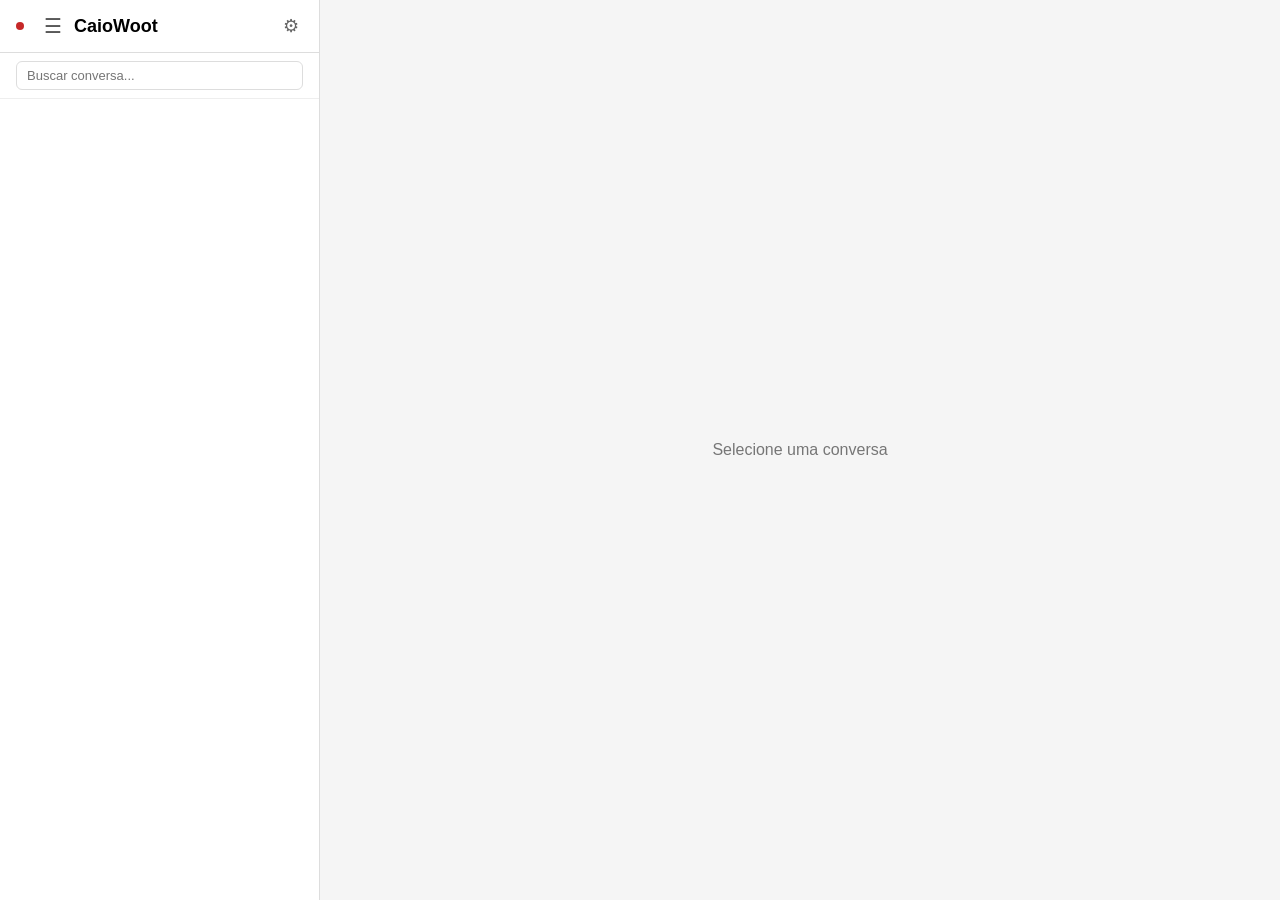
==== app/static/index.html @ 89f7cad1 "Add auto-qualifying bot for new conversations New leads are automatically greeted by a transparent b" ====
<!DOCTYPE html>
<html lang="pt-BR">
<head>
<meta charset="UTF-8">
<meta name="viewport" content="width=device-width, initial-scale=1.0">
<title>CaioWoot</title>
<link rel="manifest" href="manifest.json">
<link rel="apple-touch-icon" href="icon-192.png">
<meta name="apple-mobile-web-app-capable" content="yes">
<meta name="apple-mobile-web-app-status-bar-style" content="default">
<meta name="theme-color" content="#ffffff">
<link rel="stylesheet" href="css/tokens.css">
<link rel="stylesheet" href="css/base.css">
<link rel="stylesheet" href="css/sidebar.css">
<link rel="stylesheet" href="css/compose.css">
<link rel="stylesheet" href="css/context-panel.css">
<link rel="stylesheet" href="css/knowledge.css">
<link rel="stylesheet" href="css/review.css">
<link rel="stylesheet" href="css/campaigns.css">
<link rel="stylesheet" href="css/settings.css">
<link rel="stylesheet" href="css/toast.css">
<link rel="stylesheet" href="css/mobile.css">
</head>
<body>
<div id="sidebar">
  <div id="sidebar-header">
    <button id="tools-menu-btn" onclick="toggleToolsMenu()" aria-label="Ferramentas">&#x2630;</button>
    <button id="tools-back-btn" onclick="backToConversations()" aria-label="Voltar para conversas">&#x2190;</button>
    <span id="sidebar-title">CaioWoot</span>
    <button id="notif-btn" class="notif-btn">Ativar notificações</button>
    <button id="settings-gear" onclick="openSettings()" title="Configuracoes" aria-label="Configurações">&#x2699;</button>
  </div>
  <div id="tools-menu">
    <button class="tools-menu-item" onclick="switchTab('knowledge')">
      <span class="tools-menu-icon">&#x1F4DA;</span>
      <div class="tools-menu-text">
        <span class="tools-menu-name">Conhecimento</span>
        <span class="tools-menu-hint">Base de conhecimento dos cursos</span>
      </div>
    </button>
    <button class="tools-menu-item" onclick="switchTab('review')">
      <span class="tools-menu-icon">&#x1F9E0;</span>
      <div class="tools-menu-text">
        <span class="tools-menu-name">Aprendizado</span>
        <span class="tools-menu-hint">Revisão de anotações e regras</span>
      </div>
    </button>
    <button class="tools-menu-item" onclick="switchTab('campaigns')">
      <span class="tools-menu-icon">&#x1F4E2;</span>
      <div class="tools-menu-text">
        <span class="tools-menu-name">Campanhas</span>
        <span class="tools-menu-hint">Envio em massa</span>
      </div>
    </button>
  </div>
  <div id="conv-search-wrapper">
    <input id="conv-search" type="text" placeholder="Buscar conversa..." oninput="filterConversations(this.value)">
  </div>
  <div id="conversation-list"></div>
  <div id="knowledge-list">
    <button id="kb-new-btn" onclick="showNewDocForm()">+ Novo documento</button>
    <div id="kb-docs"></div>
  </div>
  <div id="review-list">
    <div id="review-stats"></div>
    <div id="review-items"></div>
    <div id="review-empty">Nenhuma anotação pendente.</div>
    <div id="rules-section-header">Regras aprendidas</div>
    <div id="rules-items"></div>
    <div id="rules-empty">Nenhuma regra criada.</div>
  </div>
  <div id="campaign-list">
    <button id="campaign-new-btn" onclick="showCampaignForm()">+ Nova campanha</button>
    <div id="campaign-items"></div>
  </div>
</div>
<div id="sidebar-backdrop" onclick="closeSidebar()"></div>
<div id="main">
  <div id="main-empty">Selecione uma conversa</div>
  <div id="kb-editor">
    <div id="kb-editor-header">
      <span id="kb-editor-name"></span>
      <div id="kb-editor-actions">
        <button id="kb-delete-btn" onclick="deleteDoc()">Deletar</button>
        <button id="kb-save-btn" onclick="saveDoc()">Salvar</button>
      </div>
    </div>
    <div id="kb-editor-body">
      <textarea id="kb-editor-textarea" placeholder="Conteúdo do documento..."></textarea>
    </div>
  </div>
  <div id="kb-new-form">
    <div id="kb-new-header">
      <input id="kb-new-name-input" type="text" placeholder="nome-do-documento (letras, números, hífens)">
      <div id="kb-new-actions">
        <button id="kb-cancel-btn" onclick="cancelNewDoc()">Cancelar</button>
        <button id="kb-create-btn" onclick="createDoc()">Criar</button>
      </div>
    </div>
    <div id="kb-new-body">
      <textarea id="kb-new-textarea" placeholder="Conteúdo do documento..."></textarea>
    </div>
  </div>
  <div id="review-detail">
    <div id="review-detail-header">
      <button id="review-back-btn" onclick="reviewGoBack()" aria-label="Voltar">&#x2190;</button>
      <div>
        <h3 id="review-detail-situation"></h3>
        <span class="review-detail-time" id="review-detail-time"></span>
      </div>
    </div>
    <div id="review-detail-body">
      <div class="review-section">
        <div class="review-section-label">Mensagem do cliente</div>
        <div class="review-section-content" id="review-detail-customer"></div>
      </div>
      <div class="review-diff">
        <div class="review-diff-col draft">
          <div class="review-section-label">Draft da IA</div>
          <div class="review-section-content" id="review-detail-draft"></div>
        </div>
        <div class="review-diff-col final">
          <div class="review-section-label">Mensagem enviada</div>
          <div class="review-section-content" id="review-detail-final"></div>
        </div>
      </div>
      <div class="review-section">
        <div class="review-section-label">Anotação estratégica</div>
        <div class="review-annotation" id="review-detail-annotation"></div>
      </div>
    </div>
    <div id="review-detail-actions">
      <button class="review-action-btn ok" onclick="validateAnnotation()">OK</button>
      <button class="review-action-btn reject" onclick="rejectAnnotation()">Errado</button>
      <button class="review-action-btn promote" onclick="showPromoteModal()">Promover a regra</button>
    </div>
  </div>
  <div id="rule-detail">
    <div id="rule-detail-header"><span>Regra</span></div>
    <div id="rule-detail-body">
      <textarea id="rule-edit-textarea"></textarea>
    </div>
    <div id="rule-detail-actions">
      <button class="review-action-btn ok" onclick="saveRule()">Salvar</button>
      <button class="review-action-btn" onclick="cancelRuleEdit()">Cancelar</button>
    </div>
  </div>
  <div id="campaign-form">
    <div class="campaign-form-header">Nova Campanha</div>
    <div class="campaign-form-body">
      <div class="campaign-form-field">
        <label class="campaign-form-label">Nome da campanha</label>
        <input id="campaign-name-input" type="text" placeholder="Ex: Workshop LLMs Marco" class="campaign-form-input">
      </div>
      <div class="campaign-form-field">
        <label class="campaign-form-label">CSV de contatos (colunas: telefone, nome) &mdash; <a href="/campaigns/csv-template" download class="campaign-csv-template-link">baixar template</a></label>
        <input id="campaign-csv-input" type="file" accept=".csv" class="campaign-form-file">
      </div>
      <div class="campaign-form-field">
        <label class="campaign-form-label">Mensagem base</label>
        <textarea id="campaign-msg-input" placeholder="Oi {{nome}}, tudo bem? ..." class="campaign-form-textarea"></textarea>
      </div>
      <div class="campaign-form-field">
        <label class="campaign-form-label">Imagem (opcional)</label>
        <input id="campaign-img-input" type="file" accept="image/*" class="campaign-form-file">
      </div>
      <div class="campaign-form-row">
        <div class="campaign-form-field" style="flex:1;">
          <label class="campaign-form-label">Intervalo minimo (segundos)</label>
          <input id="campaign-min-interval" type="number" value="60" min="10" class="campaign-form-input">
        </div>
        <div class="campaign-form-field" style="flex:1;">
          <label class="campaign-form-label">Intervalo maximo (segundos)</label>
          <input id="campaign-max-interval" type="number" value="180" min="10" class="campaign-form-input">
        </div>
      </div>
      <div id="campaign-form-generate-section" class="campaign-form-field">
        <button id="campaign-generate-btn" onclick="generateFormVariations()" class="campaign-btn-generate">Gerar variações da mensagem</button>
        <div id="campaign-form-generating" class="campaign-form-loading" style="display:none;">Gerando variações com IA...</div>
      </div>
      <div id="campaign-form-variations" style="display:none;">
        <label class="campaign-form-label">Variações (marque as que quer usar)</label>
        <div id="campaign-form-var-list"></div>
        <button id="campaign-regenerate-btn" onclick="generateFormVariations()" class="campaign-btn-regenerate">Regenerar variações</button>
      </div>
      <div class="campaign-form-actions">
        <button onclick="cancelCampaignForm()" class="campaign-btn-cancel">Cancelar</button>
        <button id="campaign-start-btn" onclick="createAndStartCampaign()" class="campaign-btn-create" style="display:none;">Criar e iniciar</button>
      </div>
    </div>
  </div>
  <div id="campaign-detail">
    <div id="campaign-detail-header">
      <div>
        <h3 id="campaign-detail-name"></h3>
        <span id="campaign-detail-status" class="campaign-status-badge"></span>
      </div>
      <div id="campaign-detail-actions"></div>
    </div>
    <div id="campaign-detail-body">
      <div id="campaign-progress-section" class="campaign-section">
        <div class="campaign-counts">
          <span id="campaign-sent-count" class="campaign-count-sent"></span>
          <span id="campaign-failed-count" class="campaign-count-failed"></span>
          <span id="campaign-pending-count" class="campaign-count-pending"></span>
        </div>
        <div class="campaign-progress-track">
          <div id="campaign-progress-bar" class="campaign-progress-fill"></div>
        </div>
      </div>
      <div id="campaign-variations-section" class="campaign-section">
        <div class="campaign-section-label">Variações</div>
        <div id="campaign-variations-list"></div>
        <div id="campaign-variations-actions" class="campaign-variations-actions"></div>
      </div>
      <div id="campaign-contacts-section">
        <div class="campaign-section-label">Contatos</div>
        <div id="campaign-contacts-list"></div>
      </div>
    </div>
  </div>
  <div id="promote-modal">
    <div id="promote-modal-content">
      <h3>Promover a regra</h3>
      <p class="promote-modal-hint">Edite o texto da regra antes de confirmar:</p>
      <textarea id="promote-rule-input"></textarea>
      <div id="promote-modal-actions">
        <button class="review-action-btn" onclick="closePromoteModal()">Cancelar</button>
        <button class="review-action-btn promote" onclick="confirmPromote()">Confirmar</button>
      </div>
    </div>
  </div>
  <div id="chat-wrapper">
    <div id="chat-area">
      <div id="chat-header"><button id="hamburger-btn" onclick="toggleSidebar()" aria-label="Voltar">&#x2190;</button> <span id="chat-header-name"></span><button id="ctx-mobile-btn" onclick="toggleMobileContext()" aria-label="Ver contexto">&#x2139;</button></div>
      <div id="messages"></div>
      <div id="qualifying-banner" style="display:none;">
        <span class="qualifying-banner-icon">🤖</span>
        <span class="qualifying-banner-text">Robô qualificando esta conversa</span>
        <button id="assume-btn" onclick="assumeConversation()" class="qualifying-banner-btn">Assumir conversa</button>
      </div>
      <div id="compose">
        <div id="scheduled-pills"></div>
        <div id="draft-cards-container">
          <div class="draft-cards-row">
            <div id="draft-cards"></div>
            <button id="regen-all-btn" title="Regenerar todas" aria-label="Regenerar todas as sugestões">&#x1F504; Todas</button>
          </div>
        </div>
        <div id="instruction-bar">
          <div class="instruction-row">
            <input id="instruction-input" type="text" placeholder="Instrução para a IA (ex: foca no preço, ela é técnica...)">
            <button id="regen-instruction-btn" title="Regenerar todas com esta instrução" aria-label="Regenerar com instrução">&#x1F504; Regenerar</button>
          </div>
        </div>
        <div id="justification"></div>
        <div id="attachment-bar">
          <span id="attachment-name"></span>
          <button id="attachment-remove" aria-label="Remover anexo">&times;</button>
        </div>
        <div id="quick-attach"></div>
        <div id="draft-area">
          <div id="draft-input-wrapper">
            <textarea id="draft-input" placeholder="Selecione um draft acima ou digite sua mensagem..."></textarea>
            <button id="clear-draft-btn" type="button" title="Limpar texto" aria-label="Limpar texto">&times;</button>
          </div>
          <div id="btn-group">
            <button id="send-btn">Enviar</button>
            <div id="schedule-wrapper">
              <button id="schedule-btn">Agendar</button>
              <div id="schedule-dropdown">
                <div class="schedule-option" data-minutes="30">Em 30 minutos</div>
                <div class="schedule-option" data-minutes="60">Em 1 hora</div>
                <div class="schedule-option" data-minutes="120">Em 2 horas</div>
                <div class="schedule-option" data-preset="tomorrow-9">Amanha 9h</div>
                <div class="schedule-option" data-preset="tomorrow-14">Amanha 14h</div>
                <div class="schedule-option" data-custom="true">Personalizado...</div>
                <div id="schedule-custom-row">
                  <input type="datetime-local" id="schedule-custom-datetime">
                  <button id="schedule-custom-confirm">Agendar</button>
                </div>
              </div>
            </div>
            <button id="rewrite-btn" title="Reescrever texto" disabled>Reescrever</button>
            <button id="attach-btn" title="Anexar arquivo" aria-label="Anexar arquivo">&#x1F4CE;</button>
            <input type="file" id="attach-file">
          </div>
        </div>
      </div>
    </div>
    <div id="context-panel">
      <div id="context-panel-header"><span>Contexto</span><button id="ctx-classify-btn" onclick="classifyConversation()">Atualizar</button></div>
      <div class="ctx-section">
        <div class="ctx-label">Produto</div>
        <select id="ctx-product-select" onchange="updateFunnelProduct(this.value)">
          <option value="">Sem produto</option>
          <option value="curso-llm">O Senhor das LLMs</option>
          <option value="curso-zero-a-analista">Do Zero a Analista</option>
          <option value="curso-cdo">De Analista a CDO</option>
          <option value="ai-para-influencers">AI para Influencers</option>
        </select>
      </div>
      <div class="ctx-section">
        <div class="ctx-label">Etapa</div>
        <ul class="ctx-stage-list" id="ctx-stage-list">
          <li class="ctx-stage-item" data-stage="qualifying" onclick="updateFunnelStage('qualifying')"><span class="ctx-stage-dot"></span>Qualificacao</li>
          <li class="ctx-stage-item" data-stage="decided" onclick="updateFunnelStage('decided')"><span class="ctx-stage-dot"></span>Decidiu produto</li>
          <li class="ctx-stage-item" data-stage="handbook_sent" onclick="updateFunnelStage('handbook_sent')"><span class="ctx-stage-dot"></span>Handbook enviado</li>
          <li class="ctx-stage-item" data-stage="link_sent" onclick="updateFunnelStage('link_sent')"><span class="ctx-stage-dot"></span>Link enviado</li>
          <li class="ctx-stage-item" data-stage="purchased" onclick="updateFunnelStage('purchased')"><span class="ctx-stage-dot"></span>Comprou</li>
        </ul>
      </div>
      <div class="ctx-section">
        <div class="ctx-label">Resumo</div>
        <div id="ctx-summary-text">Sem resumo ainda</div>
      </div>
    </div>
  </div>
</div>
<div id="settings-modal">
  <div id="settings-modal-content">
    <div id="settings-modal-header">
      <h3>Configuracoes</h3>
      <button id="settings-close-btn" onclick="closeSettings()" aria-label="Fechar configurações">&times;</button>
    </div>
    <div id="settings-tabs">
      <button class="settings-tab active" data-stab="profile" onclick="switchSettingsTab('profile')">Meu Perfil</button>
      <button class="settings-tab" data-stab="prompts" onclick="switchSettingsTab('prompts')" id="settings-prompts-tab">Prompts</button>
    </div>
    <div id="settings-body"></div>
    <div id="settings-footer">
      <span class="settings-status" id="settings-status"></span>
      <button id="settings-save-btn" onclick="saveSettings()">Salvar</button>
    </div>
  </div>
</div>
<script>
if ("serviceWorker" in navigator) {
  navigator.serviceWorker.register("/sw.js");
}
</script>
<script type="module" src="js/main.js"></script>
</body>
</html>
---- app/static/css/tokens.css ----
/* Design Tokens */
:root {
  /* Colors - Primary */
  --color-primary: #25D366;
  --color-primary-hover: #1da851;
  --color-primary-light: #f0faf0;

  /* Colors - Danger */
  --color-danger: #c62828;
  --color-danger-light: #ffebee;
  --color-danger-border: #ffcdd2;
  --color-danger-text: #c00;

  /* Colors - Warning */
  --color-warning: #f57f17;
  --color-warning-bg: #fffde7;
  --color-warning-border: #fff9c4;

  /* Colors - Info */
  --color-info: #1565c0;
  --color-info-light: #e3f2fd;
  --color-info-border: #bbdefb;
  --color-info-hover: #0d47a1;
  --color-info-subtle: #90caf9;

  /* Colors - Success */
  --color-success: #2e7d32;
  --color-bg-success: #e8f5e9;
  --color-bg-success-dark: #c8e6c9;

  /* Colors - Text */
  --color-text: #333;
  --color-text-secondary: #666;
  --color-text-muted: #595959;
  --color-text-light: #767676;
  --color-text-dim: #555;
  --color-text-placeholder: #bbb;

  /* Colors - Borders */
  --color-border: #ddd;
  --color-border-light: #eee;
  --color-border-muted: #ccc;

  /* Colors - Backgrounds */
  --color-bg: #f5f5f5;
  --color-bg-card: #fff;
  --color-bg-hover: #f0f0f0;
  --color-bg-active: #e3f2fd;
  --color-bg-subtle: #fafafa;
  --color-bg-input: #fffef5;
  --color-bg-muted: #f9f9f9;
  --color-bg-separator: #e8e8e8;
  --color-bg-disabled: #ccc;
  --color-bg-overlay: rgba(0, 0, 0, 0.4);
  --color-bg-hover-subtle: #f8f8f8;
  --color-bg-delete-hover: #fee;

  /* Colors - Messages */
  --color-msg-outbound: #dcf8c6;
  --color-msg-outbound-time: #7cb381;

  /* Colors - Review badges */
  --color-badge-edited-bg: #fff3e0;
  --color-badge-edited-text: #e65100;
  --color-badge-confirmed-bg: #e8f5e9;
  --color-badge-confirmed-text: #2e7d32;

  /* Spacing */
  --space-xs: 4px;
  --space-sm: 8px;
  --space-md: 12px;
  --space-lg: 16px;
  --space-xl: 24px;
  --space-xxl: 32px;

  /* Border Radius */
  --radius-sm: 4px;
  --radius-md: 8px;
  --radius-lg: 12px;
  --radius-pill: 20px;
  --radius-round: 50%;
  --radius-input: 6px;

  /* Font */
  --font-mono: 'SF Mono', 'Fira Code', 'Consolas', monospace;

  /* Typography */
  --font-size-xs: 11px;
  --font-size-sm: 12px;
  --font-size-md: 13px;
  --font-size-base: 14px;
  --font-size-lg: 16px;

  /* Transitions */
  --transition-fast: 0.2s;
  --transition-normal: 0.3s;

  /* Shadows */
  --shadow-modal: 0 8px 32px rgba(0, 0, 0, 0.15);
  --shadow-dropdown: 0 4px 12px rgba(0, 0, 0, 0.1);
  --shadow-sidebar: 2px 0 12px rgba(0, 0, 0, 0.2);
}
---- app/static/css/base.css ----
/* Reset, body, main layout, message bubbles, date separator */

* { margin: 0; padding: 0; box-sizing: border-box; }
body { font-family: -apple-system, BlinkMacSystemFont, 'Segoe UI', sans-serif; height: 100dvh; display: flex; background: var(--color-bg); }

/* Main area */
#main { flex: 1; display: flex; flex-direction: column; }
#main-empty { flex: 1; display: flex; align-items: center; justify-content: center; color: var(--color-text-light); font-size: 16px; }
#chat-wrapper { flex: 1; display: none; flex-direction: row; overflow: hidden; }
#chat-area { flex: 1; display: flex; flex-direction: column; min-width: 0; }
#chat-header { padding: var(--space-lg); border-bottom: 1px solid var(--color-border); background: var(--color-bg-card); font-weight: 600; }
#messages { flex: 1; overflow-y: auto; padding: var(--space-lg); display: flex; flex-direction: column; }

/* Message bubbles */
.msg { max-width: 70%; padding: 10px 14px; border-radius: var(--radius-lg); margin-bottom: var(--space-sm); font-size: 14px; line-height: 1.4; word-wrap: break-word; white-space: pre-wrap; }
.msg.inbound { background: var(--color-bg-card); border: 1px solid var(--color-border); align-self: flex-start; border-bottom-left-radius: var(--radius-sm); }
.msg.outbound { background: var(--color-msg-outbound); align-self: flex-end; border-bottom-right-radius: var(--radius-sm); margin-left: auto; }
.msg-time { display: block; font-size: 11px; color: var(--color-text-light); text-align: right; margin-top: var(--space-xs); }
.msg.outbound .msg-time { color: var(--color-msg-outbound-time); }

/* Qualifying banner */
#qualifying-banner { display: none; padding: 12px 16px; background: #fff3e0; border-top: 1px solid #ffe0b2; align-items: center; gap: 12px; }
.qualifying-banner-icon { font-size: 24px; flex-shrink: 0; }
.qualifying-banner-text { flex: 1; font-size: 14px; color: #e65100; font-weight: 500; }
.qualifying-banner-btn { padding: 8px 16px; background: #fff; border: 1px solid #f57f17; border-radius: 8px; color: #f57f17; font-size: 13px; font-weight: 600; cursor: pointer; white-space: nowrap; }
.qualifying-banner-btn:hover { background: #fff3e0; }

/* Bot messages (auto-qualifying) */
.msg.outbound.bot { background: #e3f2fd; }
.msg.outbound.bot .msg-time { color: #64b5f6; }

/* Date separator */
.date-separator { text-align: center; font-size: 12px; color: var(--color-text-muted); margin: var(--space-lg) 0 var(--space-sm); }
.date-separator span { background: var(--color-bg-separator); padding: var(--space-xs) var(--space-md); border-radius: var(--radius-md); }
---- app/static/css/sidebar.css ----
/* Sidebar, navigation, conversation list */

#sidebar { width: 320px; background: var(--color-bg-card); border-right: 1px solid var(--color-border); display: flex; flex-direction: column; }

/* Header */
#sidebar-header { padding: var(--space-md) var(--space-lg); border-bottom: 1px solid var(--color-border); font-size: 18px; font-weight: 600; display: flex; align-items: center; gap: var(--space-sm); }
#sidebar-title { flex: 1; }
.notif-btn { display: none; background: none; border: 1px solid var(--color-border); border-radius: var(--radius-input); padding: var(--space-xs) 10px; font-size: 12px; cursor: pointer; color: var(--color-text-dim); }

/* Tools menu button (☰) */
#tools-menu-btn { background: none; border: none; font-size: 20px; cursor: pointer; padding: 2px var(--space-xs); color: var(--color-text-muted); flex-shrink: 0; }
#tools-menu-btn:hover { color: var(--color-text); }

/* Back button (← Conversas) - hidden by default */
#tools-back-btn { display: none; background: none; border: none; font-size: 20px; cursor: pointer; padding: 2px var(--space-xs); color: var(--color-text-muted); flex-shrink: 0; }
#tools-back-btn:hover { color: var(--color-text); }

/* Tools dropdown menu */
#tools-menu { display: none; border-bottom: 1px solid var(--color-border); background: var(--color-bg-card); }
#tools-menu.open { display: block; }
.tools-menu-item { display: flex; align-items: center; gap: var(--space-md); width: 100%; padding: var(--space-md) var(--space-lg); border: none; background: none; cursor: pointer; text-align: left; font-family: inherit; }
.tools-menu-item:hover { background: var(--color-bg-hover); }
.tools-menu-icon { font-size: 20px; flex-shrink: 0; width: 28px; text-align: center; }
.tools-menu-text { display: flex; flex-direction: column; min-width: 0; }
.tools-menu-name { font-size: 14px; font-weight: 600; color: var(--color-text); }
.tools-menu-hint { font-size: 12px; color: var(--color-text-muted); }

/* Search */
#conv-search-wrapper { padding: var(--space-sm) var(--space-lg); border-bottom: 1px solid var(--color-border-light); }
#conv-search { width: 100%; padding: 6px 10px; border: 1px solid var(--color-border); border-radius: var(--radius-input); font-size: 13px; font-family: inherit; }
#conv-search::placeholder { color: var(--color-text-light); }

/* Conversation list */
#conversation-list { flex: 1; overflow-y: auto; }

/* Conversation items */
.conv-item { padding: var(--space-md) var(--space-lg); border-bottom: 1px solid var(--color-border-light); cursor: pointer; }
.conv-item:hover { background: var(--color-bg-hover); }
.conv-item.active { background: var(--color-bg-active); }
.conv-item.is-new .conv-name,
.conv-item.needs-reply .conv-name { font-weight: 700; }
.conv-new-dot { display: inline-block; width: 8px; height: 8px; background: var(--color-primary); border-radius: var(--radius-round); margin-right: 6px; vertical-align: middle; }
.conv-name { font-weight: 400; font-size: 14px; }
.conv-preview { font-size: 13px; color: var(--color-text-secondary); margin-top: var(--space-xs); white-space: nowrap; overflow: hidden; text-overflow: ellipsis; }
.conv-time { font-size: 11px; color: var(--color-text-light); float: right; }
.conv-responder { font-size: 11px; color: var(--color-primary); margin-top: 2px; font-weight: 500; }

/* Clock icon */
.conv-clock { font-size: 12px; margin-left: var(--space-xs); vertical-align: middle; }

/* Hamburger button - hidden on desktop, used in mobile chat view */
#hamburger-btn { display: none; background: none; border: none; font-size: 22px; cursor: pointer; padding: var(--space-xs) var(--space-sm); margin-right: var(--space-sm); }

/* WebSocket status dot */
.ws-dot { display: inline-block; width: 8px; height: 8px; border-radius: 50%; margin-right: var(--space-sm); flex-shrink: 0; }
.ws-dot.connected { background: var(--color-primary); }
.ws-dot.disconnected { background: var(--color-danger); }

/* Qualifying conversation indicator */
.conv-item.qualifying { border-left: 3px solid #f57f17; }
.conv-item.qualifying .conv-name::before { content: "🤖 "; }

/* Sidebar backdrop */
#sidebar-backdrop { display: none; position: fixed; inset: 0; background: var(--color-bg-overlay); z-index: 99; }
---- app/static/css/compose.css ----
/* Compose area, draft cards, instruction bar, attachment, buttons */

#compose { padding: var(--space-md) var(--space-lg); border-top: 1px solid var(--color-border); background: var(--color-bg-card); }

/* Draft variations */
#draft-cards { display: flex; gap: var(--space-sm); margin-bottom: var(--space-sm); }
.draft-card { flex: 1; border: 1px solid var(--color-border); border-radius: var(--radius-md); padding: 10px; font-size: 13px; background: var(--color-bg-subtle); cursor: pointer; position: relative; max-height: 120px; overflow-y: auto; line-height: 1.4; }
.draft-card:hover { border-color: var(--color-text-light); }
.draft-card.selected { border-color: var(--color-primary); background: var(--color-primary-light); }
.draft-card-header { display: flex; justify-content: space-between; align-items: center; margin-bottom: 6px; }
.draft-card-label { font-size: 11px; font-weight: 600; color: var(--color-text-muted); text-transform: uppercase; }
.draft-card-actions { display: flex; gap: var(--space-xs); }
.draft-card-actions button { background: none; border: none; cursor: pointer; font-size: 14px; padding: 2px var(--space-xs); border-radius: var(--radius-sm); }
.draft-card-actions button:hover { background: var(--color-border-light); }
.draft-card-text { font-size: 13px; color: var(--color-text); white-space: pre-wrap; }
.draft-attachment-suggestion { display: flex; align-items: center; gap: var(--space-sm); margin-top: 6px; padding: var(--space-xs) var(--space-sm); background: var(--color-info-light); border-radius: var(--radius-sm); font-size: 12px; color: var(--color-info); }
.draft-attach-btn { padding: 2px var(--space-sm); background: var(--color-info); color: var(--color-bg-card); border: none; border-radius: var(--radius-sm); font-size: 11px; cursor: pointer; font-weight: 600; }
.draft-attach-btn:hover { background: var(--color-info-hover); }
#regen-all-btn { background: none; border: 1px solid var(--color-border); border-radius: var(--radius-md); padding: var(--space-sm) var(--space-md); cursor: pointer; font-size: 12px; white-space: nowrap; align-self: center; }
#regen-all-btn:hover { background: var(--color-bg-hover); }
#draft-cards-container { display: none; }
.draft-cards-row { display: flex; gap: var(--space-sm); align-items: stretch; }

/* Instruction bar */
#instruction-bar { margin-bottom: var(--space-sm); }
#instruction-bar .instruction-row { display: flex; gap: var(--space-sm); align-items: center; }
#instruction-input { flex: 1; padding: var(--space-sm) var(--space-md); border: 1px dashed var(--color-border-muted); border-radius: var(--radius-input); font-size: 13px; font-family: inherit; background: var(--color-bg-input); }
#instruction-input::placeholder { color: var(--color-text-placeholder); }
#regen-instruction-btn { padding: var(--space-sm) 14px; background: var(--color-bg-card); border: 1px solid var(--color-border-muted); border-radius: var(--radius-input); font-size: 13px; cursor: pointer; white-space: nowrap; color: var(--color-text-dim); }
#regen-instruction-btn:hover { background: var(--color-bg-hover); border-color: var(--color-text-light); }

/* Justification */
#justification { font-size: 12px; color: var(--color-text-muted); padding: var(--space-sm) var(--space-md); background: var(--color-bg-muted); border-radius: var(--radius-input); margin-bottom: var(--space-sm); font-style: italic; display: none; }

/* Draft area */
#draft-area { display: flex; gap: var(--space-sm); align-items: flex-end; }
#draft-input-wrapper { flex: 1; position: relative; }
#draft-input { width: 100%; padding: 10px 14px; border: 1px solid var(--color-border); border-radius: var(--radius-md); font-size: 14px; font-family: inherit; resize: vertical; min-height: 200px; max-height: 500px; }
#clear-draft-btn { display: none; position: absolute; top: 6px; right: 6px; min-width: 44px; min-height: 44px; width: 32px; height: 32px; padding: 0; background: #e0e0e0; border: none; border-radius: var(--radius-round); font-size: 18px; line-height: 1; color: var(--color-text-dim); cursor: pointer; z-index: 2; align-items: center; justify-content: center; -webkit-tap-highlight-color: transparent; }
#clear-draft-btn:hover { background: var(--color-bg-disabled); color: var(--color-text); }

/* Attachment */
#attachment-bar { display: none; margin-bottom: var(--space-sm); padding: 6px 10px; background: var(--color-bg-hover); border-radius: var(--radius-input); font-size: 13px; }
#attachment-bar span { margin-right: var(--space-sm); }
#attachment-remove { background: none; border: none; cursor: pointer; color: var(--color-danger-text); font-weight: 600; }

/* Quick-attach buttons */
#quick-attach { display: none; gap: 6px; margin-bottom: 6px; flex-wrap: wrap; }
#quick-attach.visible { display: flex; }
.quick-attach-btn { padding: var(--space-xs) 10px; background: var(--color-bg); border: 1px solid var(--color-border); border-radius: 14px; font-size: 12px; cursor: pointer; color: var(--color-text-dim); white-space: nowrap; overflow: hidden; text-overflow: ellipsis; max-width: 180px; }
.quick-attach-btn:hover { background: var(--color-info-light); border-color: var(--color-info-subtle); color: var(--color-info); }

/* Button group */
#btn-group { display: flex; flex-direction: column; gap: var(--space-xs); }
#send-btn { padding: 10px var(--space-xxl); background: var(--color-primary); color: var(--color-bg-card); border: none; border-radius: var(--radius-md); font-size: 14px; font-weight: 600; cursor: pointer; }
#send-btn:hover { background: var(--color-primary-hover); }
#send-btn:disabled { background: var(--color-bg-disabled); cursor: not-allowed; }
#rewrite-btn { padding: var(--space-sm) var(--space-md); background: var(--color-bg-card); border: 1px solid var(--color-border); border-radius: var(--radius-md); font-size: 13px; font-weight: 500; cursor: pointer; color: var(--color-text-dim); }
#rewrite-btn:hover { background: var(--color-bg-hover); }
#rewrite-btn:disabled { color: var(--color-text-placeholder); cursor: not-allowed; }
#attach-btn { padding: var(--space-sm) var(--space-md); background: var(--color-bg-card); border: 1px solid var(--color-border); border-radius: var(--radius-md); font-size: 16px; cursor: pointer; }
#attach-btn:hover { background: var(--color-bg-hover); }
#attach-file { display: none; }

/* Schedule button and dropdown */
#schedule-wrapper { position: relative; }
#schedule-btn { padding: 10px var(--space-md); background: var(--color-bg-card); border: 1px solid var(--color-primary); border-radius: var(--radius-md); font-size: 13px; font-weight: 600; cursor: pointer; color: var(--color-primary); white-space: nowrap; }
#schedule-btn:hover { background: var(--color-primary-light); }
#schedule-dropdown { display: none; position: absolute; bottom: 100%; right: 0; margin-bottom: var(--space-xs); background: var(--color-bg-card); border: 1px solid var(--color-border); border-radius: var(--radius-md); box-shadow: var(--shadow-dropdown); z-index: 50; min-width: 200px; overflow: hidden; }
#schedule-dropdown.open { display: block; }
.schedule-option { padding: 10px 14px; font-size: 13px; cursor: pointer; border-bottom: 1px solid var(--color-bg-hover); }
.schedule-option:last-child { border-bottom: none; }
.schedule-option:hover { background: var(--color-primary-light); }
#schedule-custom-row { display: none; padding: 10px 14px; border-top: 1px solid var(--color-border-light); }
#schedule-custom-row input { width: 100%; padding: 6px var(--space-sm); border: 1px solid var(--color-border); border-radius: var(--radius-sm); font-size: 13px; font-family: inherit; }
#schedule-custom-row button { margin-top: 6px; padding: 6px var(--space-md); background: var(--color-primary); color: var(--color-bg-card); border: none; border-radius: var(--radius-sm); font-size: 12px; cursor: pointer; font-weight: 600; width: 100%; }

/* Scheduled send pills */
.scheduled-pill { background: var(--color-warning-bg); border: 1px solid var(--color-warning-border); border-radius: var(--radius-md); padding: var(--space-sm) var(--space-md); margin-bottom: var(--space-sm); font-size: 13px; display: flex; align-items: center; gap: var(--space-sm); }
.scheduled-pill-icon { font-size: 16px; flex-shrink: 0; }
.scheduled-pill-info { flex: 1; min-width: 0; }
.scheduled-pill-time { font-weight: 600; color: var(--color-warning); font-size: 12px; }
.scheduled-pill-preview { color: var(--color-text-secondary); white-space: nowrap; overflow: hidden; text-overflow: ellipsis; margin-top: 2px; }
.scheduled-pill-cancel { background: none; border: 1px solid var(--color-border); border-radius: var(--radius-sm); padding: var(--space-xs) var(--space-sm); font-size: 11px; cursor: pointer; color: var(--color-danger-text); flex-shrink: 0; }
.scheduled-pill-cancel:hover { background: var(--color-bg-delete-hover); }
#scheduled-pills { margin-bottom: 0; }

/* Draft loading */
.draft-loading { padding: 16px; text-align: center; color: #888; font-size: 13px; font-style: italic; }
---- app/static/css/context-panel.css ----
/* Context panel, funnel stages, summary */

#context-panel { width: 280px; border-left: 1px solid var(--color-border); background: var(--color-bg-card); display: flex; flex-direction: column; overflow-y: auto; flex-shrink: 0; }
#context-panel-header { padding: var(--space-md) var(--space-lg); border-bottom: 1px solid var(--color-border-light); font-size: 12px; font-weight: 600; text-transform: uppercase; color: var(--color-text-muted); display: flex; justify-content: space-between; align-items: center; }
#ctx-classify-btn { background: none; border: 1px solid var(--color-border); border-radius: var(--radius-sm); padding: 2px var(--space-sm); font-size: 11px; color: var(--color-text-muted); cursor: pointer; text-transform: none; font-weight: 400; }
#ctx-classify-btn:hover { background: var(--color-bg); color: var(--color-text-dim); }
#ctx-classify-btn:disabled { opacity: 0.5; cursor: default; }
.ctx-section { padding: var(--space-md) var(--space-lg); border-bottom: 1px solid var(--color-border-light); }
.ctx-label { font-size: 11px; font-weight: 600; text-transform: uppercase; color: var(--color-text-muted); margin-bottom: 6px; }
#ctx-product-select { width: 100%; padding: 6px var(--space-sm); border: 1px solid var(--color-border); border-radius: var(--radius-input); font-size: 13px; font-family: inherit; background: var(--color-bg-card); }
.ctx-stage-list { list-style: none; }
.ctx-stage-item { padding: 6px var(--space-sm); font-size: 13px; cursor: pointer; border-radius: var(--radius-input); margin-bottom: 2px; display: flex; align-items: center; gap: var(--space-sm); color: var(--color-text-secondary); }
.ctx-stage-item:hover { background: var(--color-bg); }
.ctx-stage-item.active { background: var(--color-bg-success); color: var(--color-success); font-weight: 600; }
.ctx-stage-dot { width: 8px; height: 8px; border-radius: var(--radius-round); border: 2px solid var(--color-border-muted); flex-shrink: 0; }
.ctx-stage-item.active .ctx-stage-dot { background: var(--color-primary); border-color: var(--color-primary); }
.ctx-stage-item.done .ctx-stage-dot { background: #aaa; border-color: #aaa; }
#ctx-summary-text { font-size: 13px; line-height: 1.5; color: var(--color-text-dim); white-space: pre-wrap; }
---- app/static/css/knowledge.css ----
/* Knowledge base editor and new doc form */

#knowledge-list { flex: 1; overflow-y: auto; display: none; }
.kb-item { padding: var(--space-md) var(--space-lg); border-bottom: 1px solid var(--color-border-light); cursor: pointer; }
.kb-item:hover { background: var(--color-bg-hover); }
.kb-item.active { background: var(--color-bg-active); }
.kb-item-name { font-weight: 600; font-size: 14px; }
.kb-item-time { font-size: 11px; color: var(--color-text-light); float: right; }
#kb-new-btn { display: block; width: calc(100% - 32px); margin: var(--space-md) var(--space-lg); padding: 10px; background: var(--color-bg-card); border: 1px dashed var(--color-border-muted); border-radius: var(--radius-md); font-size: 13px; cursor: pointer; color: var(--color-text-secondary); text-align: center; }
#kb-new-btn:hover { background: var(--color-bg-hover-subtle); border-color: var(--color-text-light); }

/* Knowledge editor (main area) */
#kb-editor { display: none; flex: 1; flex-direction: column; }
#kb-editor-header { padding: var(--space-lg); border-bottom: 1px solid var(--color-border); background: var(--color-bg-card); display: flex; align-items: center; gap: var(--space-md); }
#kb-editor-name { font-weight: 600; font-size: 16px; flex: 1; }
#kb-editor-actions { display: flex; gap: var(--space-sm); }
#kb-editor-actions button { padding: 6px 14px; border-radius: var(--radius-input); font-size: 13px; cursor: pointer; border: 1px solid var(--color-border); background: var(--color-bg-card); }
#kb-save-btn { background: var(--color-primary) !important; color: var(--color-bg-card) !important; border-color: var(--color-primary) !important; font-weight: 600; }
#kb-save-btn:hover { background: var(--color-primary-hover) !important; }
#kb-delete-btn { color: var(--color-danger-text); }
#kb-delete-btn:hover { background: var(--color-bg-delete-hover); }
#kb-editor-body { flex: 1; padding: var(--space-lg); overflow: hidden; display: flex; }
#kb-editor-textarea { width: 100%; height: 100%; border: 1px solid var(--color-border); border-radius: var(--radius-md); padding: 14px; font-family: var(--font-mono); font-size: 13px; line-height: 1.5; resize: none; }

/* Knowledge new doc form */
#kb-new-form { display: none; flex: 1; flex-direction: column; }
#kb-new-header { padding: var(--space-lg); border-bottom: 1px solid var(--color-border); background: var(--color-bg-card); display: flex; align-items: center; gap: var(--space-md); }
#kb-new-name-input { flex: 1; padding: var(--space-sm) var(--space-md); border: 1px solid var(--color-border); border-radius: var(--radius-input); font-size: 14px; font-family: inherit; }
#kb-new-actions { display: flex; gap: var(--space-sm); }
#kb-new-actions button { padding: 6px 14px; border-radius: var(--radius-input); font-size: 13px; cursor: pointer; border: 1px solid var(--color-border); background: var(--color-bg-card); }
#kb-create-btn { background: var(--color-primary) !important; color: var(--color-bg-card) !important; border-color: var(--color-primary) !important; font-weight: 600; }
#kb-cancel-btn { color: var(--color-text-secondary); }
#kb-new-body { flex: 1; padding: var(--space-lg); overflow: hidden; display: flex; }
#kb-new-textarea { width: 100%; height: 100%; border: 1px solid var(--color-border); border-radius: var(--radius-md); padding: 14px; font-family: var(--font-mono); font-size: 13px; line-height: 1.5; resize: none; }
---- app/static/css/review.css ----
/* Review panel, review detail, rules, promote modal */

/* Review list (sidebar) */
#review-list { flex: 1; overflow-y: auto; display: none; }
#review-stats { padding: var(--space-md) var(--space-lg); border-bottom: 1px solid var(--color-border-light); font-size: 13px; color: var(--color-text-secondary); }
.review-stats-row { display: flex; gap: var(--space-md); }
.review-stats-row.history { margin-top: 6px; font-size: 12px; color: var(--color-text-light); }
.review-stat { display: flex; align-items: center; gap: var(--space-xs); }
.review-stat-count { font-weight: 600; color: var(--color-text); }
.review-item { padding: var(--space-md) var(--space-lg); border-bottom: 1px solid var(--color-border-light); cursor: pointer; }
.review-item:hover { background: var(--color-bg-hover); }
.review-item.active { background: var(--color-bg-active); }
.review-item-situation { font-size: 13px; color: var(--color-text); margin-bottom: var(--space-xs); line-height: 1.3; }
.review-item-msg { font-size: 12px; color: var(--color-text-muted); white-space: nowrap; overflow: hidden; text-overflow: ellipsis; }
.review-item-badge { display: inline-block; font-size: 10px; font-weight: 600; padding: 2px 6px; border-radius: var(--radius-sm); margin-bottom: var(--space-xs); }
.review-item-badge.edited { background: var(--color-badge-edited-bg); color: var(--color-badge-edited-text); }
.review-item-badge.confirmed { background: var(--color-badge-confirmed-bg); color: var(--color-badge-confirmed-text); }
#review-empty { padding: var(--space-xl) var(--space-lg); text-align: center; color: var(--color-text-light); font-size: 13px; }

/* Rules section in sidebar */
#rules-section-header { padding: 10px var(--space-lg); font-size: 12px; font-weight: 600; text-transform: uppercase; color: var(--color-text-muted); border-top: 1px solid var(--color-border); border-bottom: 1px solid var(--color-border-light); background: var(--color-bg-subtle); }
.rule-item { padding: 10px var(--space-lg); border-bottom: 1px solid var(--color-border-light); cursor: pointer; display: flex; align-items: center; gap: 10px; }
.rule-item:hover { background: var(--color-bg-hover); }
.rule-item.active { background: var(--color-bg-active); }
.rule-item.inactive { opacity: 0.5; }
.rule-toggle { width: 36px; height: 20px; border-radius: 10px; background: var(--color-border-muted); border: none; cursor: pointer; position: relative; flex-shrink: 0; }
.rule-toggle.on { background: var(--color-primary); }
.rule-toggle::after { content: ""; position: absolute; width: 16px; height: 16px; border-radius: var(--radius-round); background: var(--color-bg-card); top: 2px; left: 2px; transition: left 0.2s; }
.rule-toggle.on::after { left: 18px; }
.rule-text-preview { font-size: 13px; color: var(--color-text); flex: 1; overflow: hidden; text-overflow: ellipsis; white-space: nowrap; }
#rules-empty { padding: var(--space-lg); text-align: center; color: var(--color-text-placeholder); font-size: 12px; }

/* Review detail (main area) */
#review-detail { display: none; flex: 1; flex-direction: column; overflow: hidden; }
#review-detail-header { padding: var(--space-lg); border-bottom: 1px solid var(--color-border); background: var(--color-bg-card); display: flex; align-items: center; gap: var(--space-md); }
#review-detail-header h3 { font-size: 15px; margin-bottom: var(--space-xs); }
#review-back-btn { display: none; background: none; border: none; font-size: 22px; cursor: pointer; padding: var(--space-xs) var(--space-sm); }
#review-detail-header .review-detail-time { font-size: 12px; color: var(--color-text-light); }
#review-detail-body { flex: 1; overflow-y: auto; padding: var(--space-lg); }
.review-section { margin-bottom: var(--space-lg); }
.review-section-label { font-size: 11px; font-weight: 600; text-transform: uppercase; color: var(--color-text-muted); margin-bottom: 6px; }
.review-section-content { font-size: 14px; line-height: 1.5; color: var(--color-text); background: var(--color-bg-muted); padding: 10px var(--space-md); border-radius: var(--radius-md); white-space: pre-wrap; }
.review-diff { display: flex; gap: var(--space-md); }
.review-diff-col { flex: 1; }
.review-diff-col .review-section-content { min-height: 60px; }
.review-diff-col.draft { border-left: 3px solid var(--color-danger-border); }
.review-diff-col.final { border-left: 3px solid var(--color-bg-success-dark); }
.review-annotation { background: var(--color-warning-bg); padding: var(--space-md); border-radius: var(--radius-md); font-size: 14px; line-height: 1.5; border: 1px solid var(--color-warning-border); }
#review-detail-actions { padding: var(--space-lg); border-top: 1px solid var(--color-border); background: var(--color-bg-card); display: flex; gap: var(--space-sm); align-items: center; }
.review-action-btn { padding: 10px var(--space-xxl); border-radius: var(--radius-md); font-size: 14px; font-weight: 600; cursor: pointer; border: 1px solid var(--color-border); background: var(--color-bg-card); }
.review-action-btn:hover { background: var(--color-bg); }
.review-action-btn.ok { background: var(--color-bg-success); color: var(--color-success); border-color: var(--color-bg-success-dark); }
.review-action-btn.ok:hover { background: var(--color-bg-success-dark); }
.review-action-btn.reject { background: var(--color-danger-light); color: var(--color-danger); border-color: var(--color-danger-border); }
.review-action-btn.reject:hover { background: var(--color-danger-border); }
.review-action-btn.promote { background: var(--color-info-light); color: var(--color-info); border-color: var(--color-info-border); }
.review-action-btn.promote:hover { background: var(--color-info-border); }

/* Rule detail (main area) */
#rule-detail { display: none; flex: 1; flex-direction: column; }
#rule-detail-header { padding: var(--space-lg); border-bottom: 1px solid var(--color-border); background: var(--color-bg-card); display: flex; align-items: center; gap: var(--space-md); }
#rule-detail-header span { font-weight: 600; font-size: 15px; }
#rule-detail-body { flex: 1; padding: var(--space-lg); }
#rule-edit-textarea { width: 100%; min-height: 120px; border: 1px solid var(--color-border); border-radius: var(--radius-md); padding: var(--space-md); font-family: inherit; font-size: 14px; resize: vertical; line-height: 1.5; }
#rule-detail-actions { padding: var(--space-lg); border-top: 1px solid var(--color-border); background: var(--color-bg-card); display: flex; gap: var(--space-sm); }

/* Promote modal */
#promote-modal { display: none; position: fixed; inset: 0; background: var(--color-bg-overlay); z-index: 200; align-items: center; justify-content: center; }
#promote-modal.open { display: flex; }
#promote-modal-content { background: var(--color-bg-card); border-radius: var(--radius-lg); padding: var(--space-xl); width: 90%; max-width: 500px; box-shadow: var(--shadow-modal); }
#promote-modal-content h3 { font-size: 16px; margin-bottom: var(--space-md); }
#promote-rule-input { width: 100%; min-height: 100px; border: 1px solid var(--color-border); border-radius: var(--radius-md); padding: var(--space-md); font-family: inherit; font-size: 14px; resize: vertical; margin-bottom: var(--space-md); }
.promote-modal-hint { font-size: 13px; color: var(--color-text-secondary); margin-bottom: var(--space-md); }
#promote-modal-actions { display: flex; gap: var(--space-sm); justify-content: flex-end; }
---- app/static/css/campaigns.css ----
/* Campaign list, form, detail */

/* Campaign list (sidebar) */
#campaign-list { display: none; flex: 1; overflow-y: auto; }
#campaign-new-btn { display: block; width: calc(100% - 32px); margin: var(--space-md) var(--space-lg); padding: 10px; background: var(--color-bg-card); border: 1px dashed var(--color-border-muted); border-radius: var(--radius-md); font-size: 13px; cursor: pointer; color: var(--color-text-secondary); text-align: center; }
#campaign-new-btn:hover { background: var(--color-bg-hover-subtle); border-color: var(--color-text-light); }

/* Campaign form (main area) */
#campaign-form { display: none; flex: 1; flex-direction: column; overflow-y: auto; }
#campaign-form .campaign-form-header { padding: var(--space-lg); border-bottom: 1px solid var(--color-border); background: var(--color-bg-card); font-weight: 600; font-size: 15px; }
#campaign-form .campaign-form-body { padding: var(--space-lg); display: flex; flex-direction: column; gap: var(--space-lg); }

.campaign-form-field { }
.campaign-form-label { font-size: 13px; font-weight: 600; color: var(--color-text-dim); display: block; margin-bottom: 6px; }
.campaign-csv-template-link { font-weight: 400; color: var(--color-info); text-decoration: none; }
.campaign-csv-template-link:hover { text-decoration: underline; }

.campaign-form-row { display: flex; gap: var(--space-lg); }
.campaign-form-row > * { flex: 1; }

.campaign-form-actions { display: flex; gap: var(--space-sm); justify-content: flex-end; }
.campaign-form-input { width: 100%; padding: var(--space-sm) var(--space-md); border: 1px solid var(--color-border); border-radius: var(--radius-input); font-size: 14px; font-family: inherit; }
.campaign-form-textarea { width: 100%; min-height: 120px; border: 1px solid var(--color-border); border-radius: var(--radius-md); padding: 10px; font-family: inherit; font-size: 13px; resize: vertical; line-height: 1.4; }
.campaign-form-file { font-size: 13px; }
.campaign-form-actions button { padding: var(--space-sm) var(--space-lg); border-radius: var(--radius-md); cursor: pointer; font-size: 13px; }
.campaign-btn-cancel { border: 1px solid var(--color-border); background: var(--color-bg-card); }
.campaign-btn-create { border: none; background: var(--color-primary); color: var(--color-bg-card); font-weight: 600; }
.campaign-btn-create:hover { background: var(--color-primary-hover); }
.campaign-btn-generate { width: 100%; padding: 10px; background: var(--color-info-light); color: var(--color-info); border: 1px solid var(--color-info-border); border-radius: var(--radius-md); font-size: 14px; font-weight: 600; cursor: pointer; }
.campaign-btn-generate:hover { background: var(--color-info-border); }
.campaign-btn-generate:disabled { opacity: 0.5; cursor: not-allowed; }
.campaign-btn-regenerate { padding: 6px 12px; background: var(--color-bg-card); border: 1px solid var(--color-border); border-radius: var(--radius-input); font-size: 12px; cursor: pointer; color: var(--color-text-dim); margin-top: var(--space-sm); }
.campaign-btn-regenerate:hover { background: var(--color-bg-hover); }
.campaign-form-loading { padding: 10px; text-align: center; color: var(--color-text-muted); font-size: 13px; font-style: italic; }

/* Campaign detail (main area) */
#campaign-detail { display: none; flex: 1; flex-direction: column; overflow-y: auto; }
#campaign-detail-header { padding: var(--space-lg); border-bottom: 1px solid var(--color-border); background: var(--color-bg-card); display: flex; align-items: center; justify-content: space-between; }
#campaign-detail-name { font-size: 15px; margin: 0; }
#campaign-detail-status { font-size: 12px; font-weight: 600; padding: 2px var(--space-sm); border-radius: var(--radius-sm); }
#campaign-detail-actions { display: flex; gap: var(--space-sm); }
#campaign-detail-body { padding: var(--space-lg); }

/* Campaign progress */
.campaign-section { margin-bottom: var(--space-lg); }
.campaign-counts { display: flex; gap: var(--space-lg); margin-bottom: var(--space-sm); font-size: 14px; }
.campaign-count-sent { color: var(--color-success); font-weight: 600; }
.campaign-count-failed { color: var(--color-danger); font-weight: 600; }
.campaign-count-pending { color: var(--color-text-muted); font-weight: 600; }
.campaign-progress-track { background: var(--color-border-light); border-radius: var(--radius-sm); height: 8px; overflow: hidden; }
.campaign-progress-fill { height: 100%; background: var(--color-primary); transition: width 0.3s; }

/* Campaign variations */
.campaign-variations-section { margin-bottom: var(--space-lg); }
.campaign-section-label { font-size: 12px; font-weight: 600; text-transform: uppercase; color: var(--color-text-muted); margin-bottom: var(--space-sm); }
.campaign-variation { border: 1px solid var(--color-border-light); border-radius: var(--radius-md); padding: var(--space-md); margin-bottom: var(--space-sm); position: relative; }
.campaign-variation-header { display: flex; justify-content: space-between; align-items: center; margin-bottom: var(--space-sm); }
.campaign-variation-header span { font-size: 13px; font-weight: 600; color: var(--color-text-dim); }
.campaign-variation-edit-btn { background: none; border: 1px solid var(--color-border); border-radius: var(--radius-sm); padding: 2px var(--space-sm); font-size: 11px; cursor: pointer; color: var(--color-text-muted); }
.campaign-variation-edit-btn:hover { background: var(--color-bg-hover); color: var(--color-text-dim); }
.campaign-variation-text { font-size: 13px; line-height: 1.5; color: var(--color-text); white-space: pre-wrap; }
.campaign-variations-actions { margin-top: var(--space-sm); display: flex; gap: var(--space-sm); }

/* Campaign contacts */
.campaign-contacts-section { }
.campaign-contact { padding: var(--space-sm) 0; border-bottom: 1px solid var(--color-border-light); font-size: 13px; display: flex; align-items: center; gap: var(--space-sm); }
.campaign-contact:last-child { border-bottom: none; }

/* Campaign status badges */
.campaign-status-badge { display: inline-block; font-size: 11px; font-weight: 600; padding: 2px var(--space-sm); border-radius: var(--radius-sm); }
.campaign-status-badge.draft { background: var(--color-bg); color: var(--color-text-muted); }
.campaign-status-badge.running { background: var(--color-info-light); color: var(--color-info); }
.campaign-status-badge.paused { background: var(--color-warning-bg); color: var(--color-warning); }
.campaign-status-badge.completed { background: var(--color-bg-success); color: var(--color-success); }
.campaign-status-badge.failed { background: var(--color-danger-light); color: var(--color-danger); }

/* Campaign action buttons */
.campaign-action-btn { padding: var(--space-sm) var(--space-lg); border-radius: var(--radius-md); font-size: 13px; font-weight: 600; cursor: pointer; border: 1px solid var(--color-border); background: var(--color-bg-card); }
.campaign-action-btn:hover { background: var(--color-bg-hover); }
.campaign-action-btn.primary { background: var(--color-primary); color: var(--color-bg-card); border-color: var(--color-primary); }
.campaign-action-btn.primary:hover { background: var(--color-primary-hover); }
.campaign-action-btn.danger { color: var(--color-danger); border-color: var(--color-danger-border); }
.campaign-action-btn.danger:hover { background: var(--color-danger-light); }
.campaign-action-btn.generate { background: #e3f2fd; color: #1565c0; border-color: #bbdefb; }
.campaign-action-btn.generate:hover { background: #bbdefb; }
.campaign-action-btn.pause { background: #fff3e0; color: #e65100; border-color: #ffcc80; }
.campaign-action-btn.pause:hover { background: #ffcc80; }
.campaign-action-btn.retry { background: #ffebee; color: #c62828; border-color: #ffcdd2; }
.campaign-action-btn.retry:hover { background: #ffcdd2; }
.campaign-action-btn.secondary { background: #fff; border: 1px solid var(--color-border); color: #555; }
.campaign-action-btn.secondary:hover { background: var(--color-bg-hover); }

/* Variation inline items */
.campaign-variation-toggle { flex-shrink: 0; display: flex; align-items: center; }
.campaign-variation-toggle input[type="checkbox"] { width: 18px; height: 18px; cursor: pointer; accent-color: var(--color-primary); }
.campaign-variation.inactive { opacity: 0.45; }
.campaign-variation.inactive .campaign-variation-body { text-decoration: line-through; }
.campaign-variation-label { font-size: 11px; font-weight: 600; color: #888; }
.campaign-variation-usage { font-size: 11px; color: #bbb; margin-left: 8px; }
.campaign-variation-edit-inline { position: absolute; top: 6px; right: 6px; background: none; border: none; cursor: pointer; font-size: 12px; color: #888; }
.campaign-variation-body { margin-top: 4px; }

/* Contact row */
.campaign-contact-icon { font-weight: 600; width: 16px; text-align: center; }
.campaign-contact-name { flex: 1; min-width: 0; overflow: hidden; text-overflow: ellipsis; white-space: nowrap; }
.campaign-contact-phone { font-size: 11px; color: #999; flex-shrink: 0; }
.campaign-contact-status { font-size: 11px; flex-shrink: 0; }

/* Sidebar status label */
.campaign-sidebar-status { font-weight: 600; }

/* Edit variation inline */
.campaign-variation-textarea { width: 100%; min-height: 80px; border: 1px solid #1565c0; border-radius: 6px; padding: 8px; font-family: inherit; font-size: 13px; resize: vertical; margin-top: 4px; }
.campaign-variation-save-btn { padding: 4px 12px; background: var(--color-primary); color: #fff; border: none; border-radius: 4px; font-size: 12px; cursor: pointer; margin-top: 4px; margin-right: 4px; }
.campaign-variation-cancel-btn { padding: 4px 12px; background: #fff; border: 1px solid var(--color-border); border-radius: 4px; font-size: 12px; cursor: pointer; margin-top: 4px; }
---- app/static/css/settings.css ----
/* Settings modal */

#settings-modal { display: none; position: fixed; inset: 0; background: var(--color-bg-overlay); z-index: 300; align-items: center; justify-content: center; }
#settings-modal.open { display: flex; }
#settings-modal-content { background: var(--color-bg-card); border-radius: var(--radius-lg); width: 90%; max-width: 640px; max-height: 85vh; box-shadow: var(--shadow-modal); display: flex; flex-direction: column; overflow: hidden; }
#settings-modal-header { padding: var(--space-lg) var(--space-xxl); border-bottom: 1px solid var(--color-border); display: flex; align-items: center; justify-content: space-between; }
#settings-modal-header h3 { font-size: 16px; margin: 0; }
#settings-close-btn { background: none; border: none; font-size: 20px; cursor: pointer; color: var(--color-text-muted); padding: var(--space-xs) var(--space-sm); }
#settings-close-btn:hover { color: var(--color-text); }
#settings-tabs { display: flex; border-bottom: 1px solid var(--color-border); }
.settings-tab { flex: 1; padding: 10px; text-align: center; font-size: 13px; font-weight: 600; cursor: pointer; background: var(--color-bg-card); border: none; border-bottom: 2px solid transparent; color: var(--color-text-muted); }
.settings-tab.active { color: var(--color-text); border-bottom-color: var(--color-primary); }
.settings-tab:hover { background: var(--color-bg-hover-subtle); }
#settings-body { flex: 1; overflow-y: auto; padding: var(--space-lg) var(--space-xxl); }
.settings-field { margin-bottom: var(--space-lg); }
.settings-field-header { display: flex; align-items: center; justify-content: space-between; margin-bottom: 6px; }
.settings-field label { font-size: 13px; font-weight: 600; color: var(--color-text-dim); }
.settings-field .reset-btn { font-size: 11px; color: var(--color-text-muted); background: none; border: 1px solid var(--color-border); border-radius: var(--radius-sm); padding: 2px var(--space-sm); cursor: pointer; }
.settings-field .reset-btn:hover { background: var(--color-bg-hover); color: var(--color-text); }
.settings-field textarea { width: 100%; min-height: 80px; border: 1px solid var(--color-border); border-radius: var(--radius-md); padding: 10px; font-family: inherit; font-size: 13px; resize: vertical; line-height: 1.4; }
.settings-field input[type="text"] { width: 100%; padding: var(--space-sm) var(--space-md); border: 1px solid var(--color-border); border-radius: var(--radius-input); font-size: 14px; font-family: inherit; }
#settings-footer { padding: var(--space-md) var(--space-xxl); border-top: 1px solid var(--color-border); display: flex; justify-content: flex-end; gap: var(--space-sm); }
#settings-save-btn { padding: var(--space-sm) var(--space-xxl); background: var(--color-primary); color: var(--color-bg-card); border: none; border-radius: var(--radius-md); font-size: 14px; font-weight: 600; cursor: pointer; }
#settings-save-btn:hover { background: var(--color-primary-hover); }
.settings-status { font-size: 12px; color: var(--color-primary); font-weight: 600; align-self: center; margin-right: auto; }
#settings-gear { background: none; border: none; font-size: 18px; cursor: pointer; padding: 0 var(--space-xs); opacity: 0.6; }
#settings-gear:hover { opacity: 1; }
---- app/static/css/toast.css ----
#toast-container { position: fixed; top: 16px; left: 50%; transform: translateX(-50%); z-index: 9999; display: flex; flex-direction: column; gap: 8px; align-items: center; pointer-events: none; }
.toast { padding: 10px 20px; border-radius: 8px; font-size: 14px; font-weight: 500; color: #fff; opacity: 0; transform: translateY(-10px); transition: opacity 0.3s, transform 0.3s; pointer-events: auto; max-width: 400px; text-align: center; }
.toast.show { opacity: 1; transform: translateY(0); }
.toast-info { background: #555; }
.toast-success { background: #25D366; }
.toast-error { background: #c62828; }
.confirm-overlay { position: fixed; inset: 0; background: rgba(0,0,0,0.4); z-index: 9998; display: flex; align-items: center; justify-content: center; }
.confirm-modal { background: #fff; border-radius: 12px; padding: 24px; width: 90%; max-width: 400px; box-shadow: 0 8px 32px rgba(0,0,0,0.15); }
.confirm-message { font-size: 15px; color: #333; margin-bottom: 16px; line-height: 1.4; }
.confirm-actions { display: flex; gap: 8px; justify-content: flex-end; }
.confirm-btn { padding: 8px 16px; border-radius: 8px; font-size: 14px; font-weight: 600; cursor: pointer; border: 1px solid #ddd; background: #fff; }
.confirm-btn.ok { background: #25D366; color: #fff; border-color: #25D366; }
.confirm-btn.ok:hover { background: #1da851; }
.confirm-btn.cancel:hover { background: #f0f0f0; }
---- app/static/css/mobile.css ----
/* Mobile styles */

#ctx-mobile-btn { display: none; }

@media (max-width: 767px) {
  /* Prevent horizontal overflow */
  html, body { overflow-x: hidden; max-width: 100vw; }

  /* Default mobile state: sidebar visible as full-width list, main hidden */
  #sidebar { width: 100%; border-right: none; }
  #main { display: none; width: 100%; min-height: 0; }
  #hamburger-btn { display: inline-block; }
  #review-back-btn { display: inline-block; }
  #context-panel { display: none; }

  /* Tools menu: touch-friendly items */
  .tools-menu-item { min-height: 44px; }

  /* Sticky chat header */
  #chat-header { position: sticky; top: 0; z-index: 10; }

  /* When a conversation is selected: sidebar hidden, main visible */
  body.mobile-chat-active #sidebar { display: none; }
  body.mobile-chat-active #main { display: flex; }

  /* Overlay mode: sidebar over chat (for switching conversations) */
  body.mobile-chat-active #sidebar.open { display: flex; position: fixed; top: 0; left: 0; bottom: 0; width: 85vw; z-index: 100; box-shadow: var(--shadow-sidebar); }
  body.mobile-chat-active #sidebar-backdrop.open { display: block; }

  .msg { max-width: 90%; }

  /* Draft cards as compact pills on mobile */
  #draft-cards { flex-direction: row; gap: 6px; margin-bottom: 6px; }
  .draft-cards-row { flex-direction: row; align-items: center; }
  .draft-card { flex: 1; max-height: none; overflow: hidden; padding: 8px 10px; border-radius: 12px; }
  .draft-card-text { display: -webkit-box; -webkit-line-clamp: 2; -webkit-box-orient: vertical; overflow: hidden; font-size: 11px; margin-top: 4px; }
  .draft-card-header { margin-bottom: 0; justify-content: center; }
  .draft-card-actions { display: none; }
  .draft-card-label { font-size: 12px; }
  .draft-card.selected { border-color: var(--color-primary); background: var(--color-bg-success); }
  #regen-all-btn { padding: var(--space-sm); font-size: 16px; border-radius: var(--radius-pill); min-height: 44px; }

  /* Justification compact */
  #justification { font-size: 11px; padding: var(--space-xs) var(--space-sm); margin-bottom: var(--space-xs); white-space: nowrap; overflow: hidden; text-overflow: ellipsis; }

  /* Instruction bar compact */
  #instruction-bar { margin-bottom: var(--space-xs); }
  #instruction-bar .instruction-row { flex-wrap: wrap; }
  #instruction-input { min-width: 0; }
  #regen-instruction-btn { flex-shrink: 0; }

  /* Compose area - prevent overflow */
  #compose { padding: var(--space-sm) 10px; overflow: hidden; max-width: 100%; }

  /* Textarea - same as desktop */
  #draft-input { min-height: 200px; width: 100%; }
  #clear-draft-btn { min-width: 44px; min-height: 44px; width: 44px; height: 44px; font-size: 20px; top: 4px; right: 4px; }
  #draft-area { flex-direction: column; gap: 6px; align-items: stretch; }
  #btn-group { flex-direction: row; flex-wrap: wrap; justify-content: flex-end; width: 100%; gap: var(--space-sm); }
  #send-btn, #rewrite-btn, #attach-btn, #schedule-btn { min-height: 44px; flex-shrink: 0; }
  #send-btn { flex: 1; }
  #schedule-btn { flex: 1; }
  #ctx-mobile-btn { display: inline-block; background: none; border: 1px solid #ddd; border-radius: 6px; padding: 4px 8px; font-size: 14px; cursor: pointer; margin-left: auto; }
}
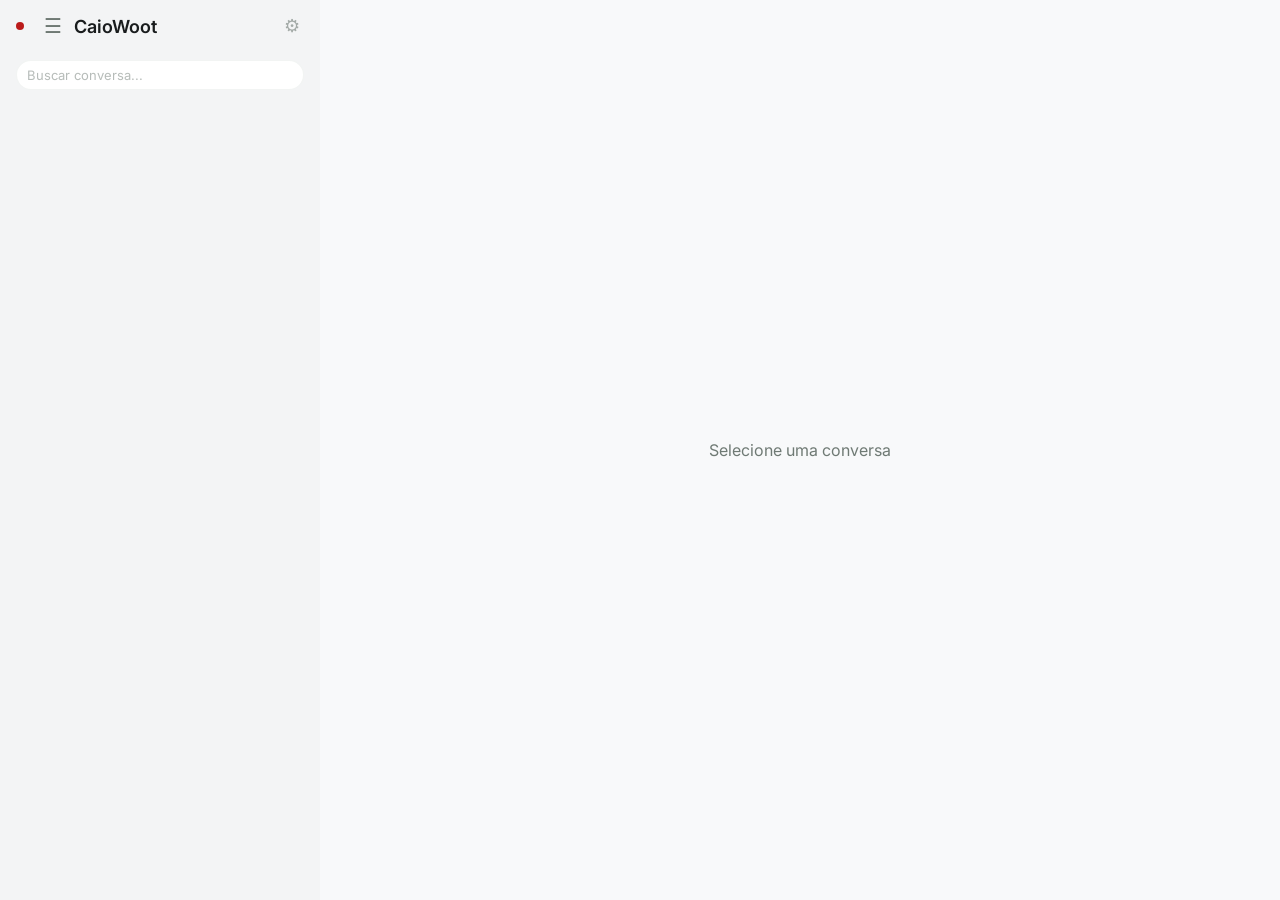
==== commit 8775d70d: "Apply Veridian Copilot design system to conversation UI Redesign the conversation view following the" ====
--- a/app/static/index.html
+++ b/app/static/index.html
@@ -8,7 +8,11 @@
 <link rel="apple-touch-icon" href="icon-192.png">
 <meta name="apple-mobile-web-app-capable" content="yes">
 <meta name="apple-mobile-web-app-status-bar-style" content="default">
-<meta name="theme-color" content="#ffffff">
+<meta name="theme-color" content="#006B54">
+<link rel="preconnect" href="https://fonts.googleapis.com">
+<link rel="preconnect" href="https://fonts.gstatic.com" crossorigin>
+<link href="https://fonts.googleapis.com/css2?family=Inter:wght@300;400;500;600;700;800&display=swap" rel="stylesheet">
+<link href="https://fonts.googleapis.com/css2?family=Material+Symbols+Outlined:wght,FILL@100..700,0..1&display=swap" rel="stylesheet">
 <link rel="stylesheet" href="css/tokens.css">
 <link rel="stylesheet" href="css/base.css">
 <link rel="stylesheet" href="css/sidebar.css">
@@ -232,7 +236,8 @@
   </div>
   <div id="chat-wrapper">
     <div id="chat-area">
-      <div id="chat-header"><button id="hamburger-btn" onclick="toggleSidebar()" aria-label="Voltar">&#x2190;</button> <span id="chat-header-name"></span><button id="ctx-mobile-btn" onclick="toggleMobileContext()" aria-label="Ver contexto">&#x2139;</button></div>
+      <div id="chat-header"><button id="hamburger-btn" onclick="toggleSidebar()" aria-label="Voltar"><span class="material-symbols-outlined">arrow_back</span></button> <span id="chat-header-name"></span><button id="ctx-mobile-btn" onclick="toggleMobileContext()" aria-label="Ver contexto"><span class="material-symbols-outlined">info</span></button></div>
+      <div id="security-banner"><span class="material-symbols-outlined" style="font-size:12px;">lock</span><span>Internal Secure Environment</span></div>
       <div id="messages"></div>
       <div id="qualifying-banner" style="display:none;">
         <span class="qualifying-banner-icon">🤖</span>
@@ -240,17 +245,35 @@
         <button id="assume-btn" onclick="assumeConversation()" class="qualifying-banner-btn">Assumir conversa</button>
       </div>
       <div id="compose">
+        <div id="compose-toolbar">
+          <div class="compose-toolbar-left">
+            <button id="formalize-btn" class="toolbar-btn" onclick="formalizeText()" title="Formalizar">
+              <span class="material-symbols-outlined" style="font-size:18px;">edit_note</span>
+              <span class="toolbar-btn-label">Formalizar</span>
+            </button>
+            <div class="toolbar-divider"></div>
+            <button id="translate-btn" class="toolbar-btn" onclick="translateText()" title="Traduzir">
+              <span class="material-symbols-outlined" style="font-size:18px;">translate</span>
+              <span class="toolbar-btn-label">Traduzir</span>
+            </button>
+          </div>
+          <div class="compose-toolbar-right">
+            <button id="toolbar-attach-btn" class="toolbar-btn" onclick="document.getElementById('attach-file').click()" title="Anexar">
+              <span class="material-symbols-outlined" style="font-size:18px;">attach_file</span>
+            </button>
+          </div>
+        </div>
         <div id="scheduled-pills"></div>
         <div id="draft-cards-container">
           <div class="draft-cards-row">
             <div id="draft-cards"></div>
-            <button id="regen-all-btn" title="Regenerar todas" aria-label="Regenerar todas as sugestões">&#x1F504; Todas</button>
+            <button id="regen-all-btn" title="Regenerar todas" aria-label="Regenerar todas as sugestões"><span class="material-symbols-outlined" style="font-size:16px;">refresh</span> Todas</button>
           </div>
         </div>
         <div id="instruction-bar">
           <div class="instruction-row">
             <input id="instruction-input" type="text" placeholder="Instrução para a IA (ex: foca no preço, ela é técnica...)">
-            <button id="regen-instruction-btn" title="Regenerar todas com esta instrução" aria-label="Regenerar com instrução">&#x1F504; Regenerar</button>
+            <button id="regen-instruction-btn" title="Regenerar todas com esta instrução" aria-label="Regenerar com instrução"><span class="material-symbols-outlined" style="font-size:16px;">refresh</span> Regenerar</button>
           </div>
         </div>
         <div id="justification"></div>
@@ -265,7 +288,7 @@
             <button id="clear-draft-btn" type="button" title="Limpar texto" aria-label="Limpar texto">&times;</button>
           </div>
           <div id="btn-group">
-            <button id="send-btn">Enviar</button>
+            <button id="send-btn"><span class="material-symbols-outlined" style="font-size:20px;font-variation-settings:'FILL' 1;">send</span></button>
             <div id="schedule-wrapper">
               <button id="schedule-btn">Agendar</button>
               <div id="schedule-dropdown">
@@ -282,7 +305,7 @@
               </div>
             </div>
             <button id="rewrite-btn" title="Reescrever texto" disabled>Reescrever</button>
-            <button id="attach-btn" title="Anexar arquivo" aria-label="Anexar arquivo">&#x1F4CE;</button>
+            <button id="attach-btn" title="Anexar arquivo" aria-label="Anexar arquivo"><span class="material-symbols-outlined">attach_file</span></button>
             <input type="file" id="attach-file">
           </div>
         </div>
@@ -315,6 +338,23 @@
         <div id="ctx-summary-text">Sem resumo ainda</div>
       </div>
     </div>
+    <nav id="bottom-nav">
+      <button class="bottom-nav-tab active" data-tab="chat" onclick="switchBottomTab('chat')">
+        <span class="material-symbols-outlined" style="font-size:24px;font-variation-settings:'FILL' 1;">chat_bubble</span>
+        <span class="bottom-nav-label">Chat</span>
+      </button>
+      <button class="bottom-nav-tab" data-tab="insights" onclick="switchBottomTab('insights')">
+        <span class="material-symbols-outlined" style="font-size:24px;">auto_awesome</span>
+        <span class="bottom-nav-label">Insights</span>
+      </button>
+      <button class="bottom-nav-tab" data-tab="history" onclick="switchBottomTab('history')">
+        <span class="material-symbols-outlined" style="font-size:24px;">history</span>
+        <span class="bottom-nav-label">History</span>
+      </button>
+    </nav>
+    <div id="bottom-nav-placeholder" style="display:none;">
+      <p>Em breve</p>
+    </div>
   </div>
 </div>
 <div id="settings-modal">
@@ -325,6 +365,7 @@
     </div>
     <div id="settings-tabs">
       <button class="settings-tab active" data-stab="profile" onclick="switchSettingsTab('profile')">Meu Perfil</button>
+      <button class="settings-tab" data-stab="qualifying" onclick="switchSettingsTab('qualifying')" id="settings-qualifying-tab">Qualificação</button>
       <button class="settings-tab" data-stab="prompts" onclick="switchSettingsTab('prompts')" id="settings-prompts-tab">Prompts</button>
     </div>
     <div id="settings-body"></div>
--- a/app/static/css/tokens.css
+++ b/app/static/css/tokens.css
@@ -1,69 +1,112 @@
-/* Design Tokens */
+/* Design Tokens — Veridian Copilot */
 :root {
-  /* Colors - Primary */
-  --color-primary: #25D366;
-  --color-primary-hover: #1da851;
-  --color-primary-light: #f0faf0;
+  /* Colors - Veridian Primary (Authority Green) */
+  --primary: #006B54;
+  --primary-container: #006b54;
+  --primary-fixed: #9ef3d6;
+  --primary-fixed-dim: #82d7ba;
+  --on-primary: #ffffff;
+  --on-primary-container: #94e8cb;
+  --on-primary-fixed: #002118;
+  --on-primary-fixed-variant: #00513f;
 
-  /* Colors - Danger */
-  --color-danger: #c62828;
-  --color-danger-light: #ffebee;
+  /* Colors - Intelligence Indigo (AI/Copilot) */
+  --secondary: #4648d4;
+  --secondary-container: #6063ee;
+  --secondary-fixed: #e1e0ff;
+  --secondary-fixed-dim: #c0c1ff;
+  --on-secondary: #ffffff;
+  --on-secondary-container: #fffbff;
+  --on-secondary-fixed: #07006c;
+  --on-secondary-fixed-variant: #2f2ebe;
+
+  /* Colors - Success Green */
+  --tertiary: #005212;
+  --tertiary-container: #1a6c23;
+  --tertiary-fixed: #a3f69c;
+  --tertiary-fixed-dim: #88d982;
+  --on-tertiary: #ffffff;
+  --on-tertiary-container: #98eb92;
+
+  /* Colors - Error */
+  --error: #ba1a1a;
+  --error-container: #ffdad6;
+  --on-error: #ffffff;
+  --on-error-container: #93000a;
+
+  /* Colors - Surface Tiers (tonal layering) */
+  --surface: #f8f9fa;
+  --surface-bright: #f8f9fa;
+  --surface-dim: #d9dadb;
+  --surface-container-lowest: #ffffff;
+  --surface-container-low: #f3f4f5;
+  --surface-container: #edeeef;
+  --surface-container-high: #e7e8e9;
+  --surface-container-highest: #e1e3e4;
+  --surface-tint: #016b54;
+  --surface-variant: #e1e3e4;
+
+  /* Colors - On Surface */
+  --on-surface: #191c1d;
+  --on-surface-variant: #3e4944;
+  --on-background: #191c1d;
+  --background: #f8f9fa;
+
+  /* Colors - Outline */
+  --outline: #6f7a74;
+  --outline-variant: #bec9c3;
+
+  /* Colors - Inverse */
+  --inverse-surface: #2e3132;
+  --inverse-on-surface: #f0f1f2;
+  --inverse-primary: #82d7ba;
+
+  /* Legacy mappings (for existing CSS that references old tokens) */
+  --color-primary: var(--primary);
+  --color-primary-hover: #00513f;
+  --color-primary-light: var(--primary-fixed);
+  --color-danger: var(--error);
+  --color-danger-light: var(--error-container);
   --color-danger-border: #ffcdd2;
-  --color-danger-text: #c00;
-
-  /* Colors - Warning */
+  --color-danger-text: var(--error);
   --color-warning: #f57f17;
   --color-warning-bg: #fffde7;
   --color-warning-border: #fff9c4;
-
-  /* Colors - Info */
   --color-info: #1565c0;
   --color-info-light: #e3f2fd;
   --color-info-border: #bbdefb;
   --color-info-hover: #0d47a1;
   --color-info-subtle: #90caf9;
-
-  /* Colors - Success */
-  --color-success: #2e7d32;
-  --color-bg-success: #e8f5e9;
-  --color-bg-success-dark: #c8e6c9;
-
-  /* Colors - Text */
-  --color-text: #333;
-  --color-text-secondary: #666;
-  --color-text-muted: #595959;
-  --color-text-light: #767676;
-  --color-text-dim: #555;
-  --color-text-placeholder: #bbb;
-
-  /* Colors - Borders */
-  --color-border: #ddd;
-  --color-border-light: #eee;
-  --color-border-muted: #ccc;
-
-  /* Colors - Backgrounds */
-  --color-bg: #f5f5f5;
-  --color-bg-card: #fff;
-  --color-bg-hover: #f0f0f0;
-  --color-bg-active: #e3f2fd;
-  --color-bg-subtle: #fafafa;
-  --color-bg-input: #fffef5;
-  --color-bg-muted: #f9f9f9;
-  --color-bg-separator: #e8e8e8;
-  --color-bg-disabled: #ccc;
+  --color-success: var(--tertiary);
+  --color-bg-success: var(--tertiary-fixed);
+  --color-bg-success-dark: var(--tertiary-fixed-dim);
+  --color-text: var(--on-surface);
+  --color-text-secondary: var(--on-surface-variant);
+  --color-text-muted: var(--outline);
+  --color-text-light: var(--outline);
+  --color-text-dim: var(--on-surface-variant);
+  --color-text-placeholder: var(--outline-variant);
+  --color-border: var(--outline-variant);
+  --color-border-light: var(--surface-container-high);
+  --color-border-muted: var(--outline-variant);
+  --color-bg: var(--surface);
+  --color-bg-card: var(--surface-container-lowest);
+  --color-bg-hover: var(--surface-container-high);
+  --color-bg-active: var(--secondary-fixed);
+  --color-bg-subtle: var(--surface-container-low);
+  --color-bg-input: var(--surface-container-low);
+  --color-bg-muted: var(--surface-container-low);
+  --color-bg-separator: var(--surface-container-high);
+  --color-bg-disabled: var(--outline-variant);
   --color-bg-overlay: rgba(0, 0, 0, 0.4);
-  --color-bg-hover-subtle: #f8f8f8;
-  --color-bg-delete-hover: #fee;
-
-  /* Colors - Messages */
-  --color-msg-outbound: #dcf8c6;
-  --color-msg-outbound-time: #7cb381;
-
-  /* Colors - Review badges */
+  --color-bg-hover-subtle: var(--surface-container-low);
+  --color-bg-delete-hover: var(--error-container);
+  --color-msg-outbound: var(--surface-container-lowest);
+  --color-msg-outbound-time: var(--outline);
   --color-badge-edited-bg: #fff3e0;
   --color-badge-edited-text: #e65100;
-  --color-badge-confirmed-bg: #e8f5e9;
-  --color-badge-confirmed-text: #2e7d32;
+  --color-badge-confirmed-bg: var(--tertiary-fixed);
+  --color-badge-confirmed-text: var(--tertiary);
 
   /* Spacing */
   --space-xs: 4px;
@@ -73,18 +116,31 @@
   --space-xl: 24px;
   --space-xxl: 32px;
 
-  /* Border Radius */
-  --radius-sm: 4px;
-  --radius-md: 8px;
-  --radius-lg: 12px;
-  --radius-pill: 20px;
+  /* Border Radius — Veridian scale */
+  --radius-default: 0.25rem;
+  --radius-lg: 0.5rem;
+  --radius-xl: 0.75rem;
+  --radius-2xl: 1rem;
+  --radius-3xl: 1.5rem;
+  --radius-full: 9999px;
+  /* Legacy mappings */
+  --radius-sm: var(--radius-default);
+  --radius-md: var(--radius-lg);
+  --radius-pill: var(--radius-full);
   --radius-round: 50%;
-  --radius-input: 6px;
+  --radius-input: var(--radius-lg);
 
   /* Font */
+  --font-family: 'Inter', -apple-system, BlinkMacSystemFont, 'Segoe UI', Roboto, sans-serif;
   --font-mono: 'SF Mono', 'Fira Code', 'Consolas', monospace;
 
-  /* Typography */
+  /* Typography — Veridian scale */
+  --font-size-display-sm: 2.25rem;
+  --font-size-headline-lg: 2rem;
+  --font-size-title-lg: 1.375rem;
+  --font-size-body-md: 0.875rem;
+  --font-size-label-sm: 0.6875rem;
+  /* Legacy */
   --font-size-xs: 11px;
   --font-size-sm: 12px;
   --font-size-md: 13px;
@@ -95,8 +151,22 @@
   --transition-fast: 0.2s;
   --transition-normal: 0.3s;
 
-  /* Shadows */
-  --shadow-modal: 0 8px 32px rgba(0, 0, 0, 0.15);
-  --shadow-dropdown: 0 4px 12px rgba(0, 0, 0, 0.1);
-  --shadow-sidebar: 2px 0 12px rgba(0, 0, 0, 0.2);
+  /* Shadows — Veridian ambient (low opacity, high blur) */
+  --shadow-modal: 0 8px 32px rgba(25, 28, 29, 0.12);
+  --shadow-dropdown: 0 4px 16px rgba(25, 28, 29, 0.08);
+  --shadow-sidebar: 2px 0 12px rgba(25, 28, 29, 0.06);
+  --shadow-ambient: 0 1px 24px -4px rgba(25, 28, 29, 0.06);
+  --shadow-sm: 0 1px 2px rgba(0, 0, 0, 0.05);
 }
+
+/* Glass AI effect for Copilot messages */
+.glass-ai {
+  background: rgba(0, 107, 84, 0.04);
+  backdrop-filter: blur(12px);
+  -webkit-backdrop-filter: blur(12px);
+}
+
+/* Material Symbols defaults */
+.material-symbols-outlined {
+  font-variation-settings: 'FILL' 0, 'wght' 400, 'GRAD' 0, 'opsz' 24;
+}
--- a/app/static/css/base.css
+++ b/app/static/css/base.css
@@ -1,34 +1,101 @@
 /* Reset, body, main layout, message bubbles, date separator */
 
 * { margin: 0; padding: 0; box-sizing: border-box; }
-body { font-family: -apple-system, BlinkMacSystemFont, 'Segoe UI', sans-serif; height: 100dvh; display: flex; background: var(--color-bg); }
+body { font-family: var(--font-family); height: 100dvh; display: flex; background: var(--surface); color: var(--on-surface); }
 
 /* Main area */
 #main { flex: 1; display: flex; flex-direction: column; }
-#main-empty { flex: 1; display: flex; align-items: center; justify-content: center; color: var(--color-text-light); font-size: 16px; }
+#main-empty { flex: 1; display: flex; align-items: center; justify-content: center; color: var(--outline); font-size: 16px; }
 #chat-wrapper { flex: 1; display: none; flex-direction: row; overflow: hidden; }
 #chat-area { flex: 1; display: flex; flex-direction: column; min-width: 0; }
-#chat-header { padding: var(--space-lg); border-bottom: 1px solid var(--color-border); background: var(--color-bg-card); font-weight: 600; }
-#messages { flex: 1; overflow-y: auto; padding: var(--space-lg); display: flex; flex-direction: column; }
 
-/* Message bubbles */
-.msg { max-width: 70%; padding: 10px 14px; border-radius: var(--radius-lg); margin-bottom: var(--space-sm); font-size: 14px; line-height: 1.4; word-wrap: break-word; white-space: pre-wrap; }
-.msg.inbound { background: var(--color-bg-card); border: 1px solid var(--color-border); align-self: flex-start; border-bottom-left-radius: var(--radius-sm); }
-.msg.outbound { background: var(--color-msg-outbound); align-self: flex-end; border-bottom-right-radius: var(--radius-sm); margin-left: auto; }
-.msg-time { display: block; font-size: 11px; color: var(--color-text-light); text-align: right; margin-top: var(--space-xs); }
-.msg.outbound .msg-time { color: var(--color-msg-outbound-time); }
+/* Chat header — Veridian primary with backdrop blur */
+#chat-header {
+  padding: var(--space-lg) var(--space-xl);
+  background: rgba(0, 107, 84, 0.95);
+  backdrop-filter: blur(20px);
+  -webkit-backdrop-filter: blur(20px);
+  font-weight: 600;
+  color: var(--on-primary);
+  display: flex;
+  align-items: center;
+  justify-content: space-between;
+}
+
+/* Security banner */
+#security-banner {
+  display: flex;
+  align-items: center;
+  justify-content: center;
+  gap: 6px;
+  padding: 8px 12px;
+  background: rgba(0, 107, 84, 0.05);
+  color: var(--primary);
+  font-size: 10px;
+  font-weight: 700;
+  text-transform: uppercase;
+  letter-spacing: 0.2em;
+}
+#security-banner .material-symbols-outlined { font-size: 12px; }
+
+#messages { flex: 1; overflow-y: auto; padding: var(--space-xl); display: flex; flex-direction: column; background: var(--surface); }
+
+/* Message bubbles — Veridian tonal layering */
+.msg {
+  max-width: 70%;
+  padding: 12px 16px;
+  border-radius: var(--radius-2xl);
+  margin-bottom: var(--space-sm);
+  font-size: var(--font-size-body-md);
+  line-height: 1.5;
+  word-wrap: break-word;
+  white-space: pre-wrap;
+}
+.msg.inbound {
+  background: var(--surface-container-low);
+  align-self: flex-start;
+  border-bottom-left-radius: var(--radius-default);
+}
+.msg.outbound {
+  background: var(--surface-container-lowest);
+  box-shadow: var(--shadow-sm);
+  border: 1px solid rgba(0, 0, 0, 0.05);
+  align-self: flex-end;
+  border-bottom-right-radius: var(--radius-default);
+  margin-left: auto;
+}
+.msg-time {
+  display: block;
+  font-size: 10px;
+  color: var(--outline);
+  text-align: right;
+  margin-top: var(--space-xs);
+  font-weight: 500;
+  letter-spacing: 0.05em;
+}
+
+/* Bot/AI messages — glass-ai effect */
+.msg.outbound.bot {
+  background: rgba(0, 107, 84, 0.04);
+  backdrop-filter: blur(12px);
+  -webkit-backdrop-filter: blur(12px);
+  border: 1px solid rgba(0, 107, 84, 0.1);
+  border-radius: var(--radius-3xl);
+}
+.msg.outbound.bot .msg-time { color: var(--outline); }
+
+/* Copilot badge above AI messages */
+.copilot-badge { display: flex; align-items: center; gap: 8px; margin-bottom: 6px; }
+.copilot-badge-icon { width: 24px; height: 24px; border-radius: 50%; background: var(--primary); display: flex; align-items: center; justify-content: center; color: var(--on-primary); }
+.copilot-badge-text { font-size: 10px; font-weight: 800; color: var(--primary); text-transform: uppercase; letter-spacing: 0.15em; }
 
 /* Qualifying banner */
-#qualifying-banner { display: none; padding: 12px 16px; background: #fff3e0; border-top: 1px solid #ffe0b2; align-items: center; gap: 12px; }
+#qualifying-banner { display: none; padding: 12px 16px; background: var(--color-warning-bg); border-top: 1px solid rgba(245, 127, 23, 0.1); align-items: center; gap: 12px; }
 .qualifying-banner-icon { font-size: 24px; flex-shrink: 0; }
-.qualifying-banner-text { flex: 1; font-size: 14px; color: #e65100; font-weight: 500; }
-.qualifying-banner-btn { padding: 8px 16px; background: #fff; border: 1px solid #f57f17; border-radius: 8px; color: #f57f17; font-size: 13px; font-weight: 600; cursor: pointer; white-space: nowrap; }
-.qualifying-banner-btn:hover { background: #fff3e0; }
-
-/* Bot messages (auto-qualifying) */
-.msg.outbound.bot { background: #e3f2fd; }
-.msg.outbound.bot .msg-time { color: #64b5f6; }
+.qualifying-banner-text { flex: 1; font-size: 14px; color: var(--color-badge-edited-text); font-weight: 500; }
+.qualifying-banner-btn { padding: 8px 16px; background: var(--surface-container-lowest); border: 1px solid rgba(245, 127, 23, 0.2); border-radius: var(--radius-full); color: var(--color-warning); font-size: 13px; font-weight: 600; cursor: pointer; white-space: nowrap; }
+.qualifying-banner-btn:hover { background: var(--color-warning-bg); }
 
 /* Date separator */
-.date-separator { text-align: center; font-size: 12px; color: var(--color-text-muted); margin: var(--space-lg) 0 var(--space-sm); }
-.date-separator span { background: var(--color-bg-separator); padding: var(--space-xs) var(--space-md); border-radius: var(--radius-md); }
+.date-separator { text-align: center; font-size: var(--font-size-label-sm); color: var(--outline); margin: var(--space-lg) 0 var(--space-sm); }
+.date-separator span { background: var(--surface-container); padding: var(--space-xs) var(--space-md); border-radius: var(--radius-full); }
--- a/app/static/css/sidebar.css
+++ b/app/static/css/sidebar.css
@@ -1,64 +1,72 @@
 /* Sidebar, navigation, conversation list */
 
-#sidebar { width: 320px; background: var(--color-bg-card); border-right: 1px solid var(--color-border); display: flex; flex-direction: column; }
+#sidebar { width: 320px; background: var(--surface-container-low); display: flex; flex-direction: column; }
 
 /* Header */
-#sidebar-header { padding: var(--space-md) var(--space-lg); border-bottom: 1px solid var(--color-border); font-size: 18px; font-weight: 600; display: flex; align-items: center; gap: var(--space-sm); }
+#sidebar-header { padding: var(--space-md) var(--space-lg); font-size: 18px; font-weight: 600; display: flex; align-items: center; gap: var(--space-sm); background: var(--surface-container-low); }
 #sidebar-title { flex: 1; }
-.notif-btn { display: none; background: none; border: 1px solid var(--color-border); border-radius: var(--radius-input); padding: var(--space-xs) 10px; font-size: 12px; cursor: pointer; color: var(--color-text-dim); }
+.notif-btn { display: none; background: none; border: 1px solid rgba(190, 201, 195, 0.2); border-radius: var(--radius-full); padding: var(--space-xs) 10px; font-size: 12px; cursor: pointer; color: var(--on-surface-variant); }
 
-/* Tools menu button (☰) */
-#tools-menu-btn { background: none; border: none; font-size: 20px; cursor: pointer; padding: 2px var(--space-xs); color: var(--color-text-muted); flex-shrink: 0; }
-#tools-menu-btn:hover { color: var(--color-text); }
+/* Tools menu button */
+#tools-menu-btn { background: none; border: none; font-size: 20px; cursor: pointer; padding: 2px var(--space-xs); color: var(--outline); flex-shrink: 0; }
+#tools-menu-btn:hover { color: var(--on-surface); }
 
-/* Back button (← Conversas) - hidden by default */
-#tools-back-btn { display: none; background: none; border: none; font-size: 20px; cursor: pointer; padding: 2px var(--space-xs); color: var(--color-text-muted); flex-shrink: 0; }
-#tools-back-btn:hover { color: var(--color-text); }
+/* Back button - hidden by default */
+#tools-back-btn { display: none; background: none; border: none; font-size: 20px; cursor: pointer; padding: 2px var(--space-xs); color: var(--outline); flex-shrink: 0; }
+#tools-back-btn:hover { color: var(--on-surface); }
 
 /* Tools dropdown menu */
-#tools-menu { display: none; border-bottom: 1px solid var(--color-border); background: var(--color-bg-card); }
+#tools-menu { display: none; background: var(--surface-container-low); }
 #tools-menu.open { display: block; }
-.tools-menu-item { display: flex; align-items: center; gap: var(--space-md); width: 100%; padding: var(--space-md) var(--space-lg); border: none; background: none; cursor: pointer; text-align: left; font-family: inherit; }
-.tools-menu-item:hover { background: var(--color-bg-hover); }
+.tools-menu-item { display: flex; align-items: center; gap: var(--space-md); width: 100%; padding: var(--space-md) var(--space-lg); border: none; background: none; cursor: pointer; text-align: left; font-family: var(--font-family); }
+.tools-menu-item:hover { background: var(--surface-container); }
 .tools-menu-icon { font-size: 20px; flex-shrink: 0; width: 28px; text-align: center; }
 .tools-menu-text { display: flex; flex-direction: column; min-width: 0; }
-.tools-menu-name { font-size: 14px; font-weight: 600; color: var(--color-text); }
-.tools-menu-hint { font-size: 12px; color: var(--color-text-muted); }
+.tools-menu-name { font-size: 14px; font-weight: 600; color: var(--on-surface); }
+.tools-menu-hint { font-size: 12px; color: var(--outline); }
 
 /* Search */
-#conv-search-wrapper { padding: var(--space-sm) var(--space-lg); border-bottom: 1px solid var(--color-border-light); }
-#conv-search { width: 100%; padding: 6px 10px; border: 1px solid var(--color-border); border-radius: var(--radius-input); font-size: 13px; font-family: inherit; }
-#conv-search::placeholder { color: var(--color-text-light); }
+#conv-search-wrapper { padding: var(--space-sm) var(--space-lg); background: var(--surface-container-low); }
+#conv-search { width: 100%; padding: 6px 10px; border: 1px solid rgba(190, 201, 195, 0.2); border-radius: var(--radius-full); font-size: 13px; font-family: var(--font-family); background: var(--surface-container-lowest); }
+#conv-search:focus { outline: none; border-color: rgba(70, 72, 212, 0.3); }
+#conv-search::placeholder { color: var(--outline); opacity: 0.5; }
 
 /* Conversation list */
-#conversation-list { flex: 1; overflow-y: auto; }
+#conversation-list { flex: 1; overflow-y: auto; background: var(--surface-container-low); }
 
 /* Conversation items */
-.conv-item { padding: var(--space-md) var(--space-lg); border-bottom: 1px solid var(--color-border-light); cursor: pointer; }
-.conv-item:hover { background: var(--color-bg-hover); }
-.conv-item.active { background: var(--color-bg-active); }
+.conv-item { padding: var(--space-md) var(--space-lg); cursor: pointer; transition: background 0.15s; }
+.conv-item:hover { background: var(--surface-container); }
+.conv-item.active { background: var(--surface-bright); border-left: 3px solid var(--primary); }
 .conv-item.is-new .conv-name,
 .conv-item.needs-reply .conv-name { font-weight: 700; }
-.conv-new-dot { display: inline-block; width: 8px; height: 8px; background: var(--color-primary); border-radius: var(--radius-round); margin-right: 6px; vertical-align: middle; }
-.conv-name { font-weight: 400; font-size: 14px; }
-.conv-preview { font-size: 13px; color: var(--color-text-secondary); margin-top: var(--space-xs); white-space: nowrap; overflow: hidden; text-overflow: ellipsis; }
-.conv-time { font-size: 11px; color: var(--color-text-light); float: right; }
-.conv-responder { font-size: 11px; color: var(--color-primary); margin-top: 2px; font-weight: 500; }
+.conv-new-dot { display: inline-block; width: 8px; height: 8px; background: var(--primary); border-radius: var(--radius-round); margin-right: 6px; vertical-align: middle; }
+.conv-name { font-weight: 400; font-size: 14px; color: var(--on-surface); }
+.conv-preview { font-size: 13px; color: var(--on-surface-variant); margin-top: var(--space-xs); white-space: nowrap; overflow: hidden; text-overflow: ellipsis; }
+.conv-time { font-size: 11px; color: var(--outline); float: right; }
+.conv-responder { font-size: 11px; color: var(--primary); margin-top: 2px; font-weight: 500; }
 
 /* Clock icon */
 .conv-clock { font-size: 12px; margin-left: var(--space-xs); vertical-align: middle; }
 
 /* Hamburger button - hidden on desktop, used in mobile chat view */
-#hamburger-btn { display: none; background: none; border: none; font-size: 22px; cursor: pointer; padding: var(--space-xs) var(--space-sm); margin-right: var(--space-sm); }
+#hamburger-btn { display: none; background: none; border: none; font-size: 22px; cursor: pointer; padding: var(--space-xs) var(--space-sm); margin-right: var(--space-sm); color: var(--on-primary); }
 
 /* WebSocket status dot */
 .ws-dot { display: inline-block; width: 8px; height: 8px; border-radius: 50%; margin-right: var(--space-sm); flex-shrink: 0; }
-.ws-dot.connected { background: var(--color-primary); }
-.ws-dot.disconnected { background: var(--color-danger); }
+.ws-dot.connected { background: var(--primary); }
+.ws-dot.disconnected { background: var(--error); }
 
 /* Qualifying conversation indicator */
-.conv-item.qualifying { border-left: 3px solid #f57f17; }
+.conv-item.qualifying { border-left: 3px solid var(--color-warning); }
 .conv-item.qualifying .conv-name::before { content: "🤖 "; }
 
 /* Sidebar backdrop */
 #sidebar-backdrop { display: none; position: fixed; inset: 0; background: var(--color-bg-overlay); z-index: 99; }
+
+/* Settings gear */
+#settings-gear { background: none; border: none; font-size: 18px; cursor: pointer; color: var(--outline); padding: 2px var(--space-xs); }
+#settings-gear:hover { color: var(--on-surface); }
+
+/* Context mobile button */
+#ctx-mobile-btn { display: none; background: none; border: none; cursor: pointer; color: var(--on-primary); padding: var(--space-xs); }
--- a/app/static/css/compose.css
+++ b/app/static/css/compose.css
@@ -1,89 +1,218 @@
 /* Compose area, draft cards, instruction bar, attachment, buttons */
 
-#compose { padding: var(--space-md) var(--space-lg); border-top: 1px solid var(--color-border); background: var(--color-bg-card); }
-
-/* Draft variations */
-#draft-cards { display: flex; gap: var(--space-sm); margin-bottom: var(--space-sm); }
-.draft-card { flex: 1; border: 1px solid var(--color-border); border-radius: var(--radius-md); padding: 10px; font-size: 13px; background: var(--color-bg-subtle); cursor: pointer; position: relative; max-height: 120px; overflow-y: auto; line-height: 1.4; }
-.draft-card:hover { border-color: var(--color-text-light); }
-.draft-card.selected { border-color: var(--color-primary); background: var(--color-primary-light); }
+#compose {
+  padding: var(--space-md) var(--space-lg);
+  background: rgba(255, 255, 255, 0.8);
+  backdrop-filter: blur(20px);
+  -webkit-backdrop-filter: blur(20px);
+}
+
+/* Compose toolbar */
+#compose-toolbar {
+  display: flex;
+  align-items: center;
+  justify-content: space-between;
+  padding: 6px 12px;
+  margin-bottom: var(--space-sm);
+  background: var(--surface-container-low);
+  border-radius: var(--radius-3xl);
+}
+.compose-toolbar-left { display: flex; align-items: center; gap: 4px; }
+.compose-toolbar-right { display: flex; align-items: center; }
+.toolbar-btn {
+  display: flex;
+  align-items: center;
+  gap: 6px;
+  padding: 6px 8px;
+  background: none;
+  border: none;
+  cursor: pointer;
+  color: var(--outline);
+  font-family: var(--font-family);
+  font-size: 9px;
+  font-weight: 700;
+  text-transform: uppercase;
+  letter-spacing: -0.02em;
+  transition: color 0.2s;
+}
+.toolbar-btn:hover { color: var(--primary); }
+.toolbar-btn:disabled { opacity: 0.5; cursor: not-allowed; }
+.toolbar-btn-label { font-size: 9px; font-weight: 700; text-transform: uppercase; letter-spacing: -0.02em; }
+.toolbar-divider { width: 1px; height: 12px; background: rgba(0,0,0,0.1); margin: 0 4px; }
+
+/* Draft variations — carousel */
+#draft-cards {
+  display: flex;
+  gap: var(--space-lg);
+  overflow-x: auto;
+  scroll-snap-type: x mandatory;
+  -webkit-overflow-scrolling: touch;
+  padding: var(--space-xs) var(--space-xs) var(--space-lg);
+  scrollbar-width: none;
+}
+#draft-cards::-webkit-scrollbar { display: none; }
+.draft-card {
+  flex: 0 0 240px;
+  scroll-snap-align: start;
+  border: 1px solid rgba(0, 0, 0, 0.1);
+  border-radius: var(--radius-2xl);
+  padding: var(--space-lg);
+  font-size: 13px;
+  background: var(--surface-container-lowest);
+  cursor: pointer;
+  position: relative;
+  max-height: 120px;
+  overflow-y: auto;
+  line-height: 1.4;
+  box-shadow: var(--shadow-sm);
+  transition: all 0.2s ease;
+}
+.draft-card:hover { border-color: rgba(0, 107, 84, 0.4); }
+.draft-card.selected {
+  background: var(--primary);
+  color: var(--on-primary);
+  border-color: var(--primary);
+  box-shadow: 0 4px 16px rgba(0, 107, 84, 0.2);
+}
+.draft-card.selected .draft-card-label { color: rgba(255, 255, 255, 0.9); background: rgba(255, 255, 255, 0.1); }
+.draft-card.selected .draft-card-text { color: rgba(255, 255, 255, 0.9); }
+.draft-card.selected .draft-card-actions button { color: rgba(255, 255, 255, 0.7); }
 .draft-card-header { display: flex; justify-content: space-between; align-items: center; margin-bottom: 6px; }
-.draft-card-label { font-size: 11px; font-weight: 600; color: var(--color-text-muted); text-transform: uppercase; }
+.draft-card-label {
+  font-size: 10px;
+  font-weight: 700;
+  color: var(--primary);
+  text-transform: uppercase;
+  letter-spacing: -0.02em;
+  background: rgba(0, 107, 84, 0.05);
+  padding: 2px 8px;
+  border-radius: var(--radius-default);
+}
 .draft-card-actions { display: flex; gap: var(--space-xs); }
-.draft-card-actions button { background: none; border: none; cursor: pointer; font-size: 14px; padding: 2px var(--space-xs); border-radius: var(--radius-sm); }
-.draft-card-actions button:hover { background: var(--color-border-light); }
-.draft-card-text { font-size: 13px; color: var(--color-text); white-space: pre-wrap; }
-.draft-attachment-suggestion { display: flex; align-items: center; gap: var(--space-sm); margin-top: 6px; padding: var(--space-xs) var(--space-sm); background: var(--color-info-light); border-radius: var(--radius-sm); font-size: 12px; color: var(--color-info); }
-.draft-attach-btn { padding: 2px var(--space-sm); background: var(--color-info); color: var(--color-bg-card); border: none; border-radius: var(--radius-sm); font-size: 11px; cursor: pointer; font-weight: 600; }
-.draft-attach-btn:hover { background: var(--color-info-hover); }
-#regen-all-btn { background: none; border: 1px solid var(--color-border); border-radius: var(--radius-md); padding: var(--space-sm) var(--space-md); cursor: pointer; font-size: 12px; white-space: nowrap; align-self: center; }
-#regen-all-btn:hover { background: var(--color-bg-hover); }
+.draft-card-actions button { background: none; border: none; cursor: pointer; font-size: 14px; padding: 2px var(--space-xs); border-radius: var(--radius-default); color: var(--outline); }
+.draft-card-actions button:hover { background: var(--surface-container-high); }
+.draft-card-text { font-size: 12px; color: var(--on-surface-variant); white-space: pre-wrap; line-height: 1.5; }
+.draft-attachment-suggestion { display: flex; align-items: center; gap: var(--space-sm); margin-top: 6px; padding: var(--space-xs) var(--space-sm); background: var(--secondary-fixed); border-radius: var(--radius-default); font-size: 12px; color: var(--on-secondary-fixed); }
+.draft-attach-btn { padding: 2px var(--space-sm); background: var(--secondary); color: var(--on-secondary); border: none; border-radius: var(--radius-default); font-size: 11px; cursor: pointer; font-weight: 600; }
+.draft-attach-btn:hover { background: var(--on-secondary-fixed-variant); }
+#regen-all-btn { background: none; border: 1px solid rgba(0, 0, 0, 0.1); border-radius: var(--radius-xl); padding: var(--space-sm) var(--space-md); cursor: pointer; font-size: 12px; white-space: nowrap; align-self: center; color: var(--outline); }
+#regen-all-btn:hover { background: var(--surface-container-high); }
 #draft-cards-container { display: none; }
 .draft-cards-row { display: flex; gap: var(--space-sm); align-items: stretch; }
 
 /* Instruction bar */
 #instruction-bar { margin-bottom: var(--space-sm); }
 #instruction-bar .instruction-row { display: flex; gap: var(--space-sm); align-items: center; }
-#instruction-input { flex: 1; padding: var(--space-sm) var(--space-md); border: 1px dashed var(--color-border-muted); border-radius: var(--radius-input); font-size: 13px; font-family: inherit; background: var(--color-bg-input); }
-#instruction-input::placeholder { color: var(--color-text-placeholder); }
-#regen-instruction-btn { padding: var(--space-sm) 14px; background: var(--color-bg-card); border: 1px solid var(--color-border-muted); border-radius: var(--radius-input); font-size: 13px; cursor: pointer; white-space: nowrap; color: var(--color-text-dim); }
-#regen-instruction-btn:hover { background: var(--color-bg-hover); border-color: var(--color-text-light); }
+#instruction-input {
+  flex: 1;
+  padding: var(--space-sm) var(--space-md);
+  border: 1px solid rgba(190, 201, 195, 0.2);
+  border-radius: var(--radius-2xl);
+  font-size: 13px;
+  font-family: var(--font-family);
+  background: var(--surface-container-lowest);
+}
+#instruction-input:focus {
+  outline: none;
+  border-color: rgba(70, 72, 212, 0.3);
+  background: var(--surface-container-highest);
+}
+#instruction-input::placeholder { color: var(--outline); opacity: 0.5; }
+#regen-instruction-btn {
+  padding: var(--space-sm) 14px;
+  background: rgba(0, 107, 84, 0.1);
+  border: 1px solid rgba(0, 107, 84, 0.05);
+  border-radius: var(--radius-xl);
+  font-size: 13px;
+  cursor: pointer;
+  white-space: nowrap;
+  color: var(--primary);
+}
+#regen-instruction-btn:hover { background: rgba(0, 107, 84, 0.2); }
 
 /* Justification */
-#justification { font-size: 12px; color: var(--color-text-muted); padding: var(--space-sm) var(--space-md); background: var(--color-bg-muted); border-radius: var(--radius-input); margin-bottom: var(--space-sm); font-style: italic; display: none; }
+#justification { font-size: 12px; color: var(--outline); padding: var(--space-sm) var(--space-md); background: var(--surface-container-low); border-radius: var(--radius-lg); margin-bottom: var(--space-sm); font-style: italic; display: none; }
 
 /* Draft area */
 #draft-area { display: flex; gap: var(--space-sm); align-items: flex-end; }
 #draft-input-wrapper { flex: 1; position: relative; }
-#draft-input { width: 100%; padding: 10px 14px; border: 1px solid var(--color-border); border-radius: var(--radius-md); font-size: 14px; font-family: inherit; resize: vertical; min-height: 200px; max-height: 500px; }
-#clear-draft-btn { display: none; position: absolute; top: 6px; right: 6px; min-width: 44px; min-height: 44px; width: 32px; height: 32px; padding: 0; background: #e0e0e0; border: none; border-radius: var(--radius-round); font-size: 18px; line-height: 1; color: var(--color-text-dim); cursor: pointer; z-index: 2; align-items: center; justify-content: center; -webkit-tap-highlight-color: transparent; }
-#clear-draft-btn:hover { background: var(--color-bg-disabled); color: var(--color-text); }
+#draft-input {
+  width: 100%;
+  padding: 12px 16px;
+  border: 1px solid rgba(190, 201, 195, 0.2);
+  border-radius: var(--radius-2xl);
+  font-size: 15px;
+  font-family: var(--font-family);
+  resize: vertical;
+  min-height: 200px;
+  max-height: 500px;
+  background: var(--surface-container-low);
+  color: var(--on-surface);
+}
+#draft-input:focus {
+  outline: none;
+  border-color: rgba(70, 72, 212, 0.3);
+  background: var(--surface-container-highest);
+}
+#draft-input::placeholder { color: var(--outline); opacity: 0.5; }
+#clear-draft-btn { display: none; position: absolute; top: 6px; right: 6px; min-width: 44px; min-height: 44px; width: 32px; height: 32px; padding: 0; background: var(--surface-container-high); border: none; border-radius: var(--radius-round); font-size: 18px; line-height: 1; color: var(--on-surface-variant); cursor: pointer; z-index: 2; align-items: center; justify-content: center; -webkit-tap-highlight-color: transparent; }
+#clear-draft-btn:hover { background: var(--surface-container-highest); color: var(--on-surface); }
 
 /* Attachment */
-#attachment-bar { display: none; margin-bottom: var(--space-sm); padding: 6px 10px; background: var(--color-bg-hover); border-radius: var(--radius-input); font-size: 13px; }
+#attachment-bar { display: none; margin-bottom: var(--space-sm); padding: 6px 10px; background: var(--surface-container-low); border-radius: var(--radius-lg); font-size: 13px; }
 #attachment-bar span { margin-right: var(--space-sm); }
-#attachment-remove { background: none; border: none; cursor: pointer; color: var(--color-danger-text); font-weight: 600; }
+#attachment-remove { background: none; border: none; cursor: pointer; color: var(--error); font-weight: 600; }
 
 /* Quick-attach buttons */
 #quick-attach { display: none; gap: 6px; margin-bottom: 6px; flex-wrap: wrap; }
 #quick-attach.visible { display: flex; }
-.quick-attach-btn { padding: var(--space-xs) 10px; background: var(--color-bg); border: 1px solid var(--color-border); border-radius: 14px; font-size: 12px; cursor: pointer; color: var(--color-text-dim); white-space: nowrap; overflow: hidden; text-overflow: ellipsis; max-width: 180px; }
-.quick-attach-btn:hover { background: var(--color-info-light); border-color: var(--color-info-subtle); color: var(--color-info); }
+.quick-attach-btn { padding: var(--space-xs) 10px; background: var(--surface-container-low); border: 1px solid rgba(190, 201, 195, 0.2); border-radius: var(--radius-full); font-size: 12px; cursor: pointer; color: var(--on-surface-variant); white-space: nowrap; overflow: hidden; text-overflow: ellipsis; max-width: 180px; }
+.quick-attach-btn:hover { background: var(--secondary-fixed); border-color: var(--secondary-fixed-dim); color: var(--on-secondary-fixed); }
 
 /* Button group */
 #btn-group { display: flex; flex-direction: column; gap: var(--space-xs); }
-#send-btn { padding: 10px var(--space-xxl); background: var(--color-primary); color: var(--color-bg-card); border: none; border-radius: var(--radius-md); font-size: 14px; font-weight: 600; cursor: pointer; }
+#send-btn {
+  padding: 10px var(--space-xxl);
+  background: var(--primary);
+  color: var(--on-primary);
+  border: none;
+  border-radius: var(--radius-full);
+  font-size: 14px;
+  font-weight: 600;
+  cursor: pointer;
+  box-shadow: 0 4px 16px rgba(0, 107, 84, 0.2);
+  transition: all 0.2s ease;
+}
 #send-btn:hover { background: var(--color-primary-hover); }
-#send-btn:disabled { background: var(--color-bg-disabled); cursor: not-allowed; }
-#rewrite-btn { padding: var(--space-sm) var(--space-md); background: var(--color-bg-card); border: 1px solid var(--color-border); border-radius: var(--radius-md); font-size: 13px; font-weight: 500; cursor: pointer; color: var(--color-text-dim); }
-#rewrite-btn:hover { background: var(--color-bg-hover); }
-#rewrite-btn:disabled { color: var(--color-text-placeholder); cursor: not-allowed; }
-#attach-btn { padding: var(--space-sm) var(--space-md); background: var(--color-bg-card); border: 1px solid var(--color-border); border-radius: var(--radius-md); font-size: 16px; cursor: pointer; }
-#attach-btn:hover { background: var(--color-bg-hover); }
+#send-btn:disabled { background: var(--outline-variant); cursor: not-allowed; box-shadow: none; }
+#rewrite-btn { padding: var(--space-sm) var(--space-md); background: var(--surface-container-lowest); border: 1px solid rgba(190, 201, 195, 0.2); border-radius: var(--radius-full); font-size: 13px; font-weight: 500; cursor: pointer; color: var(--on-surface-variant); }
+#rewrite-btn:hover { background: var(--surface-container-high); }
+#rewrite-btn:disabled { color: var(--outline-variant); cursor: not-allowed; }
+#attach-btn { padding: var(--space-sm) var(--space-md); background: var(--surface-container-lowest); border: 1px solid rgba(190, 201, 195, 0.2); border-radius: var(--radius-full); font-size: 16px; cursor: pointer; }
+#attach-btn:hover { background: var(--surface-container-high); }
 #attach-file { display: none; }
 
 /* Schedule button and dropdown */
 #schedule-wrapper { position: relative; }
-#schedule-btn { padding: 10px var(--space-md); background: var(--color-bg-card); border: 1px solid var(--color-primary); border-radius: var(--radius-md); font-size: 13px; font-weight: 600; cursor: pointer; color: var(--color-primary); white-space: nowrap; }
-#schedule-btn:hover { background: var(--color-primary-light); }
-#schedule-dropdown { display: none; position: absolute; bottom: 100%; right: 0; margin-bottom: var(--space-xs); background: var(--color-bg-card); border: 1px solid var(--color-border); border-radius: var(--radius-md); box-shadow: var(--shadow-dropdown); z-index: 50; min-width: 200px; overflow: hidden; }
+#schedule-btn { padding: 10px var(--space-md); background: var(--surface-container-lowest); border: 1px solid rgba(0, 107, 84, 0.2); border-radius: var(--radius-full); font-size: 13px; font-weight: 600; cursor: pointer; color: var(--primary); white-space: nowrap; }
+#schedule-btn:hover { background: rgba(0, 107, 84, 0.05); }
+#schedule-dropdown { display: none; position: absolute; bottom: 100%; right: 0; margin-bottom: var(--space-xs); background: var(--surface-container-lowest); border: 1px solid rgba(190, 201, 195, 0.2); border-radius: var(--radius-xl); box-shadow: var(--shadow-dropdown); z-index: 50; min-width: 200px; overflow: hidden; }
 #schedule-dropdown.open { display: block; }
-.schedule-option { padding: 10px 14px; font-size: 13px; cursor: pointer; border-bottom: 1px solid var(--color-bg-hover); }
-.schedule-option:last-child { border-bottom: none; }
-.schedule-option:hover { background: var(--color-primary-light); }
-#schedule-custom-row { display: none; padding: 10px 14px; border-top: 1px solid var(--color-border-light); }
-#schedule-custom-row input { width: 100%; padding: 6px var(--space-sm); border: 1px solid var(--color-border); border-radius: var(--radius-sm); font-size: 13px; font-family: inherit; }
-#schedule-custom-row button { margin-top: 6px; padding: 6px var(--space-md); background: var(--color-primary); color: var(--color-bg-card); border: none; border-radius: var(--radius-sm); font-size: 12px; cursor: pointer; font-weight: 600; width: 100%; }
+.schedule-option { padding: 10px 14px; font-size: 13px; cursor: pointer; }
+.schedule-option:hover { background: var(--surface-container-low); }
+#schedule-custom-row { display: none; padding: 10px 14px; border-top: 1px solid var(--surface-container-high); }
+#schedule-custom-row input { width: 100%; padding: 6px var(--space-sm); border: 1px solid rgba(190, 201, 195, 0.2); border-radius: var(--radius-lg); font-size: 13px; font-family: var(--font-family); }
+#schedule-custom-row button { margin-top: 6px; padding: 6px var(--space-md); background: var(--primary); color: var(--on-primary); border: none; border-radius: var(--radius-full); font-size: 12px; cursor: pointer; font-weight: 600; width: 100%; }
 
 /* Scheduled send pills */
-.scheduled-pill { background: var(--color-warning-bg); border: 1px solid var(--color-warning-border); border-radius: var(--radius-md); padding: var(--space-sm) var(--space-md); margin-bottom: var(--space-sm); font-size: 13px; display: flex; align-items: center; gap: var(--space-sm); }
+.scheduled-pill { background: var(--color-warning-bg); border: 1px solid rgba(245, 127, 23, 0.1); border-radius: var(--radius-xl); padding: var(--space-sm) var(--space-md); margin-bottom: var(--space-sm); font-size: 13px; display: flex; align-items: center; gap: var(--space-sm); }
 .scheduled-pill-icon { font-size: 16px; flex-shrink: 0; }
 .scheduled-pill-info { flex: 1; min-width: 0; }
 .scheduled-pill-time { font-weight: 600; color: var(--color-warning); font-size: 12px; }
-.scheduled-pill-preview { color: var(--color-text-secondary); white-space: nowrap; overflow: hidden; text-overflow: ellipsis; margin-top: 2px; }
-.scheduled-pill-cancel { background: none; border: 1px solid var(--color-border); border-radius: var(--radius-sm); padding: var(--space-xs) var(--space-sm); font-size: 11px; cursor: pointer; color: var(--color-danger-text); flex-shrink: 0; }
-.scheduled-pill-cancel:hover { background: var(--color-bg-delete-hover); }
+.scheduled-pill-preview { color: var(--on-surface-variant); white-space: nowrap; overflow: hidden; text-overflow: ellipsis; margin-top: 2px; }
+.scheduled-pill-cancel { background: none; border: 1px solid rgba(190, 201, 195, 0.2); border-radius: var(--radius-full); padding: var(--space-xs) var(--space-sm); font-size: 11px; cursor: pointer; color: var(--error); flex-shrink: 0; }
+.scheduled-pill-cancel:hover { background: var(--error-container); }
 #scheduled-pills { margin-bottom: 0; }
 
 /* Draft loading */
-.draft-loading { padding: 16px; text-align: center; color: #888; font-size: 13px; font-style: italic; }
+.draft-loading { padding: 16px; text-align: center; color: var(--outline); font-size: 13px; font-style: italic; }
--- a/app/static/css/context-panel.css
+++ b/app/static/css/context-panel.css
@@ -1,18 +1,18 @@
-/* Context panel, funnel stages, summary */
+/* Context panel, funnel stages, summary — Veridian tokens */
 
-#context-panel { width: 280px; border-left: 1px solid var(--color-border); background: var(--color-bg-card); display: flex; flex-direction: column; overflow-y: auto; flex-shrink: 0; }
-#context-panel-header { padding: var(--space-md) var(--space-lg); border-bottom: 1px solid var(--color-border-light); font-size: 12px; font-weight: 600; text-transform: uppercase; color: var(--color-text-muted); display: flex; justify-content: space-between; align-items: center; }
-#ctx-classify-btn { background: none; border: 1px solid var(--color-border); border-radius: var(--radius-sm); padding: 2px var(--space-sm); font-size: 11px; color: var(--color-text-muted); cursor: pointer; text-transform: none; font-weight: 400; }
-#ctx-classify-btn:hover { background: var(--color-bg); color: var(--color-text-dim); }
+#context-panel { width: 280px; background: var(--surface-container-low); display: flex; flex-direction: column; overflow-y: auto; flex-shrink: 0; font-family: var(--font-family); }
+#context-panel-header { padding: var(--space-md) var(--space-lg); font-size: var(--font-size-label-sm); font-weight: 600; text-transform: uppercase; color: var(--outline); display: flex; justify-content: space-between; align-items: center; }
+#ctx-classify-btn { background: none; border: none; border-radius: var(--radius-full); padding: 2px var(--space-sm); font-size: var(--font-size-label-sm); color: var(--primary); cursor: pointer; text-transform: none; font-weight: 500; }
+#ctx-classify-btn:hover { background: var(--surface-container); color: var(--primary); }
 #ctx-classify-btn:disabled { opacity: 0.5; cursor: default; }
-.ctx-section { padding: var(--space-md) var(--space-lg); border-bottom: 1px solid var(--color-border-light); }
-.ctx-label { font-size: 11px; font-weight: 600; text-transform: uppercase; color: var(--color-text-muted); margin-bottom: 6px; }
-#ctx-product-select { width: 100%; padding: 6px var(--space-sm); border: 1px solid var(--color-border); border-radius: var(--radius-input); font-size: 13px; font-family: inherit; background: var(--color-bg-card); }
+.ctx-section { padding: var(--space-md) var(--space-lg); }
+.ctx-label { font-size: var(--font-size-label-sm); font-weight: 600; text-transform: uppercase; color: var(--outline); margin-bottom: 6px; }
+#ctx-product-select { width: 100%; padding: 6px var(--space-sm); border: none; border-radius: var(--radius-input); font-size: 13px; font-family: inherit; background: var(--surface-container-low); }
 .ctx-stage-list { list-style: none; }
-.ctx-stage-item { padding: 6px var(--space-sm); font-size: 13px; cursor: pointer; border-radius: var(--radius-input); margin-bottom: 2px; display: flex; align-items: center; gap: var(--space-sm); color: var(--color-text-secondary); }
-.ctx-stage-item:hover { background: var(--color-bg); }
-.ctx-stage-item.active { background: var(--color-bg-success); color: var(--color-success); font-weight: 600; }
-.ctx-stage-dot { width: 8px; height: 8px; border-radius: var(--radius-round); border: 2px solid var(--color-border-muted); flex-shrink: 0; }
-.ctx-stage-item.active .ctx-stage-dot { background: var(--color-primary); border-color: var(--color-primary); }
-.ctx-stage-item.done .ctx-stage-dot { background: #aaa; border-color: #aaa; }
-#ctx-summary-text { font-size: 13px; line-height: 1.5; color: var(--color-text-dim); white-space: pre-wrap; }
+.ctx-stage-item { padding: 6px var(--space-sm); font-size: 13px; cursor: pointer; border-radius: var(--radius-input); margin-bottom: 2px; display: flex; align-items: center; gap: var(--space-sm); color: var(--on-surface-variant); }
+.ctx-stage-item:hover { background: var(--surface-container); }
+.ctx-stage-item.active { background: var(--surface-container-high); color: var(--primary); font-weight: 600; }
+.ctx-stage-dot { width: 8px; height: 8px; border-radius: var(--radius-round); border: 2px solid var(--outline-variant); flex-shrink: 0; }
+.ctx-stage-item.active .ctx-stage-dot { background: var(--primary); border-color: var(--primary); }
+.ctx-stage-item.done .ctx-stage-dot { background: var(--outline); border-color: var(--outline); }
+#ctx-summary-text { font-size: 13px; line-height: 1.5; color: var(--on-surface-variant); white-space: pre-wrap; }
--- a/app/static/css/toast.css
+++ b/app/static/css/toast.css
@@ -2,13 +2,13 @@
 .toast { padding: 10px 20px; border-radius: 8px; font-size: 14px; font-weight: 500; color: #fff; opacity: 0; transform: translateY(-10px); transition: opacity 0.3s, transform 0.3s; pointer-events: auto; max-width: 400px; text-align: center; }
 .toast.show { opacity: 1; transform: translateY(0); }
 .toast-info { background: #555; }
-.toast-success { background: #25D366; }
+.toast-success { background: var(--primary); }
 .toast-error { background: #c62828; }
 .confirm-overlay { position: fixed; inset: 0; background: rgba(0,0,0,0.4); z-index: 9998; display: flex; align-items: center; justify-content: center; }
 .confirm-modal { background: #fff; border-radius: 12px; padding: 24px; width: 90%; max-width: 400px; box-shadow: 0 8px 32px rgba(0,0,0,0.15); }
 .confirm-message { font-size: 15px; color: #333; margin-bottom: 16px; line-height: 1.4; }
 .confirm-actions { display: flex; gap: 8px; justify-content: flex-end; }
 .confirm-btn { padding: 8px 16px; border-radius: 8px; font-size: 14px; font-weight: 600; cursor: pointer; border: 1px solid #ddd; background: #fff; }
-.confirm-btn.ok { background: #25D366; color: #fff; border-color: #25D366; }
-.confirm-btn.ok:hover { background: #1da851; }
+.confirm-btn.ok { background: var(--primary); color: #fff; border-color: var(--primary); }
+.confirm-btn.ok:hover { background: var(--color-primary-hover); }
 .confirm-btn.cancel:hover { background: #f0f0f0; }
--- a/app/static/css/mobile.css
+++ b/app/static/css/mobile.css
@@ -1,6 +1,19 @@
 /* Mobile styles */
 
 #ctx-mobile-btn { display: none; }
+
+/* Bottom navigation */
+#bottom-nav {
+  display: none; /* hidden on desktop */
+}
+#bottom-nav-placeholder {
+  display: none;
+  flex: 1;
+  align-items: center;
+  justify-content: center;
+  color: var(--outline);
+  font-size: 16px;
+}
 
 @media (max-width: 767px) {
   /* Prevent horizontal overflow */
@@ -29,15 +42,14 @@
 
   .msg { max-width: 90%; }
 
-  /* Draft cards as compact pills on mobile */
-  #draft-cards { flex-direction: row; gap: 6px; margin-bottom: 6px; }
+  /* Draft cards carousel on mobile — keep scroll-snap, narrower cards */
+  #draft-cards { gap: 6px; margin-bottom: 6px; }
   .draft-cards-row { flex-direction: row; align-items: center; }
-  .draft-card { flex: 1; max-height: none; overflow: hidden; padding: 8px 10px; border-radius: 12px; }
+  .draft-card { flex: 0 0 200px; max-height: none; overflow: hidden; padding: 8px 10px; border-radius: 12px; }
   .draft-card-text { display: -webkit-box; -webkit-line-clamp: 2; -webkit-box-orient: vertical; overflow: hidden; font-size: 11px; margin-top: 4px; }
-  .draft-card-header { margin-bottom: 0; justify-content: center; }
+  .draft-card-header { margin-bottom: 0; }
   .draft-card-actions { display: none; }
   .draft-card-label { font-size: 12px; }
-  .draft-card.selected { border-color: var(--color-primary); background: var(--color-bg-success); }
   #regen-all-btn { padding: var(--space-sm); font-size: 16px; border-radius: var(--radius-pill); min-height: 44px; }
 
   /* Justification compact */
@@ -61,4 +73,48 @@
   #send-btn { flex: 1; }
   #schedule-btn { flex: 1; }
   #ctx-mobile-btn { display: inline-block; background: none; border: 1px solid #ddd; border-radius: 6px; padding: 4px 8px; font-size: 14px; cursor: pointer; margin-left: auto; }
+
+  /* Bottom navigation */
+  #bottom-nav {
+    display: flex;
+    justify-content: space-around;
+    align-items: center;
+    padding: 8px 0;
+    padding-bottom: calc(8px + env(safe-area-inset-bottom));
+    background: rgba(255, 255, 255, 0.8);
+    backdrop-filter: blur(20px);
+    -webkit-backdrop-filter: blur(20px);
+    border-top: 1px solid rgba(0, 0, 0, 0.05);
+    position: fixed;
+    bottom: 0;
+    left: 0;
+    right: 0;
+    z-index: 40;
+  }
+  .bottom-nav-tab {
+    display: flex;
+    flex-direction: column;
+    align-items: center;
+    justify-content: center;
+    background: none;
+    border: none;
+    cursor: pointer;
+    color: rgba(25, 28, 29, 0.3);
+    transition: color 0.2s;
+    padding: 4px 16px;
+  }
+  .bottom-nav-tab.active {
+    color: var(--primary);
+  }
+  .bottom-nav-label {
+    font-size: 9px;
+    font-weight: 700;
+    text-transform: uppercase;
+    letter-spacing: 0.15em;
+    margin-top: 4px;
+  }
+  /* Add padding to compose so content doesn't hide behind bottom nav */
+  body.mobile-chat-active #compose {
+    padding-bottom: calc(var(--space-md) + 70px);
+  }
 }
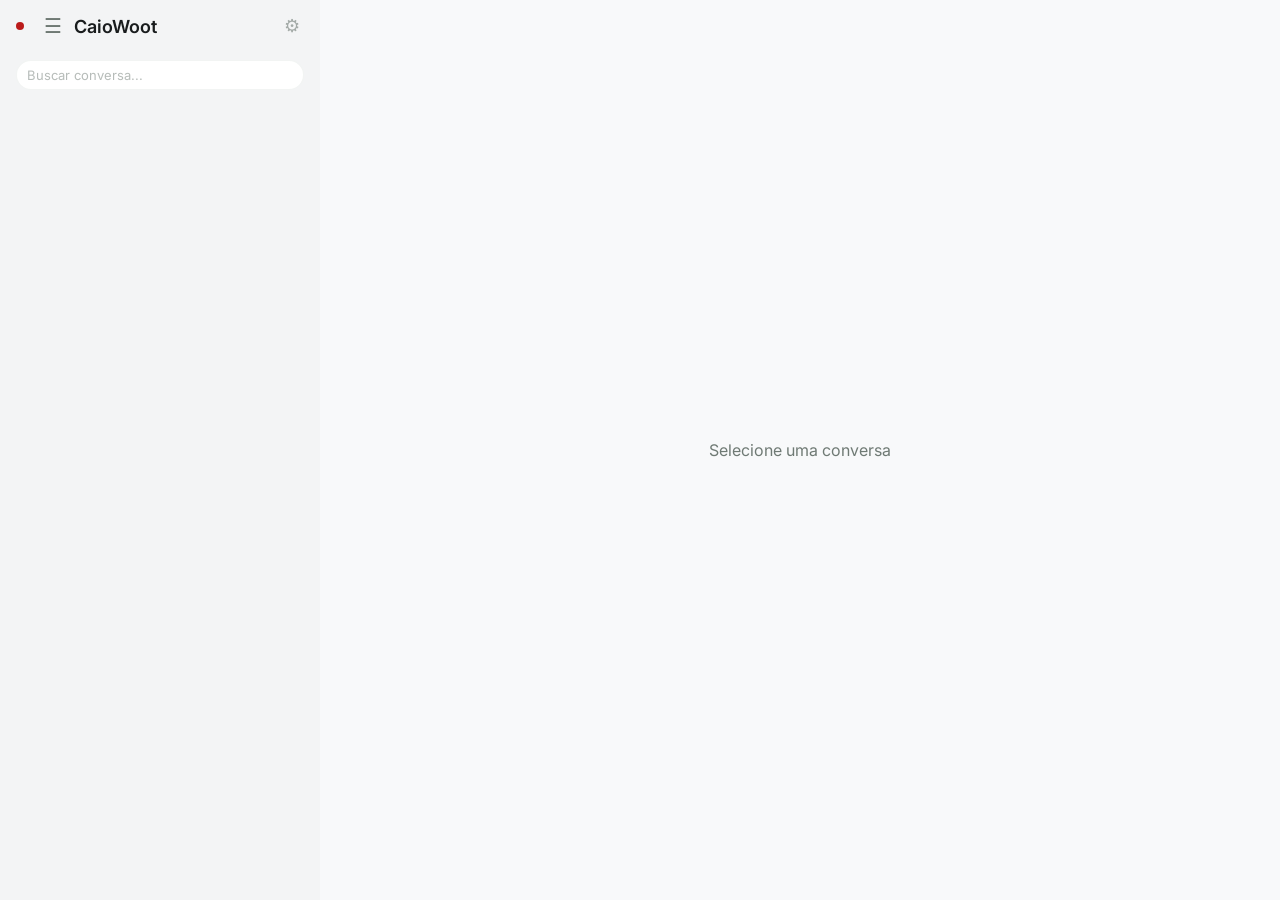
==== commit 849b73bb: "Add cold rewarm (+30d) with Haiku triage and D-1 auto-dispatch bandit Two rewarm pipelines landing t" ====
--- a/app/static/index.html
+++ b/app/static/index.html
@@ -23,6 +23,8 @@
 <link rel="stylesheet" href="css/campaigns.css">
 <link rel="stylesheet" href="css/settings.css">
 <link rel="stylesheet" href="css/toast.css">
+<link rel="stylesheet" href="css/rewarm.css">
+<link rel="stylesheet" href="css/cold_rewarm.css">
 <link rel="stylesheet" href="css/mobile.css">
 </head>
 <body>
@@ -75,7 +77,49 @@
   </div>
   <div id="campaign-list">
     <button id="campaign-new-btn" onclick="showCampaignForm()">+ Nova campanha</button>
+    <button id="rewarm-d1-btn" onclick="startRewarmD1()">Reesquentar D-1</button>
+    <button id="cold-rewarm-btn" onclick="startColdRewarm()">Cold Rewarm</button>
     <div id="campaign-items"></div>
+  </div>
+</div>
+
+<div id="cold-rewarm-modal" class="rewarm-modal" hidden>
+  <div class="rewarm-modal-backdrop" onclick="closeColdRewarmModal()"></div>
+  <div class="rewarm-modal-panel" role="dialog" aria-modal="true" aria-labelledby="cold-rewarm-modal-title">
+    <div class="rewarm-modal-header">
+      <h2 id="cold-rewarm-modal-title">Cold Rewarm (+30d)</h2>
+      <button class="rewarm-modal-close" onclick="closeColdRewarmModal()" aria-label="Fechar">&times;</button>
+    </div>
+    <div id="cold-rewarm-modal-loading" class="rewarm-modal-loading">Analisando conversas frias e gerando mensagens…</div>
+    <div id="cold-rewarm-modal-empty" class="rewarm-modal-empty" hidden>Nenhuma conversa elegível para cold rewarm no momento.</div>
+    <div id="cold-rewarm-modal-body" class="rewarm-modal-body" hidden>
+      <div id="cold-rewarm-send-list"></div>
+      <div id="cold-rewarm-skip-list"></div>
+    </div>
+    <div id="cold-rewarm-modal-footer" class="rewarm-modal-footer" hidden>
+      <span id="cold-rewarm-modal-count"></span>
+      <button id="cold-rewarm-send-all-btn" onclick="sendColdBatch()">Enviar todos</button>
+    </div>
+  </div>
+</div>
+
+<div id="rewarm-modal" class="rewarm-modal" hidden>
+  <div class="rewarm-modal-backdrop" onclick="closeRewarmModal()"></div>
+  <div class="rewarm-modal-panel" role="dialog" aria-modal="true" aria-labelledby="rewarm-modal-title">
+    <div class="rewarm-modal-header">
+      <h2 id="rewarm-modal-title">Reesquentar D-1</h2>
+      <button class="rewarm-modal-close" onclick="closeRewarmModal()" aria-label="Fechar">&times;</button>
+    </div>
+    <div id="rewarm-modal-loading" class="rewarm-modal-loading">Gerando sugestões…</div>
+    <div id="rewarm-modal-empty" class="rewarm-modal-empty" hidden>Nenhuma conversa elegível para reesquentamento no momento.</div>
+    <div id="rewarm-modal-body" class="rewarm-modal-body" hidden>
+      <div id="rewarm-send-list"></div>
+      <div id="rewarm-skip-list"></div>
+    </div>
+    <div id="rewarm-modal-footer" class="rewarm-modal-footer" hidden>
+      <span id="rewarm-modal-count"></span>
+      <button id="rewarm-send-all-btn" onclick="sendRewarmBatch()">Enviar todos</button>
+    </div>
   </div>
 </div>
 <div id="sidebar-backdrop" onclick="closeSidebar()"></div>
--- a/app/static/css/rewarm.css
+++ b/app/static/css/rewarm.css
@@ -0,0 +1,214 @@
+/* Rewarm D-1 — botão na sidebar + modal de revisão */
+
+#rewarm-d1-btn {
+  display: block;
+  width: calc(100% - 32px);
+  margin: 0 var(--space-lg) var(--space-md);
+  padding: 10px;
+  background: var(--color-bg-card);
+  border: 1px dashed var(--color-border-muted);
+  border-radius: var(--radius-md);
+  font-size: 13px;
+  cursor: pointer;
+  color: var(--color-text-secondary);
+  text-align: center;
+}
+#rewarm-d1-btn:hover {
+  background: var(--color-bg-hover-subtle);
+  border-color: var(--color-text-light);
+}
+
+/* Modal */
+.rewarm-modal {
+  position: fixed;
+  inset: 0;
+  z-index: 1000;
+  display: flex;
+  align-items: center;
+  justify-content: center;
+}
+.rewarm-modal[hidden] { display: none; }
+
+.rewarm-modal-backdrop {
+  position: absolute;
+  inset: 0;
+  background: rgba(0, 0, 0, 0.4);
+}
+
+.rewarm-modal-panel {
+  position: relative;
+  width: min(720px, calc(100% - 32px));
+  max-height: calc(100vh - 64px);
+  background: var(--color-bg, #fff);
+  border-radius: var(--radius-lg, 12px);
+  display: flex;
+  flex-direction: column;
+  overflow: hidden;
+  box-shadow: 0 20px 48px rgba(0, 0, 0, 0.2);
+}
+
+.rewarm-modal-header {
+  display: flex;
+  align-items: center;
+  justify-content: space-between;
+  padding: var(--space-lg) var(--space-xl);
+  border-bottom: 1px solid var(--color-border);
+  background: var(--color-bg-card);
+}
+.rewarm-modal-header h2 {
+  margin: 0;
+  font-size: 18px;
+  font-weight: 600;
+}
+
+.rewarm-modal-close {
+  background: none;
+  border: none;
+  font-size: 24px;
+  cursor: pointer;
+  color: var(--color-text-secondary);
+  padding: 4px 8px;
+  line-height: 1;
+}
+
+.rewarm-modal-loading,
+.rewarm-modal-empty {
+  padding: var(--space-xxl, 48px) var(--space-xl);
+  text-align: center;
+  color: var(--color-text-secondary);
+}
+
+.rewarm-modal-body {
+  flex: 1;
+  overflow-y: auto;
+  padding: var(--space-lg) var(--space-xl);
+  display: flex;
+  flex-direction: column;
+  gap: var(--space-md);
+}
+
+.rewarm-card {
+  border: 1px solid var(--color-border);
+  border-radius: var(--radius-md);
+  padding: var(--space-md);
+  display: flex;
+  flex-direction: column;
+  gap: 8px;
+  background: var(--color-bg);
+}
+
+.rewarm-card-header {
+  display: flex;
+  justify-content: space-between;
+  align-items: center;
+  gap: var(--space-md);
+}
+
+.rewarm-card-name {
+  font-weight: 600;
+  font-size: 14px;
+}
+
+.rewarm-card-stage {
+  font-size: 11px;
+  padding: 2px 8px;
+  background: var(--primary-fixed, #9ef3d6);
+  color: var(--on-primary-fixed, #002118);
+  border-radius: 999px;
+  text-transform: uppercase;
+  letter-spacing: 0.04em;
+}
+
+.rewarm-card-reason {
+  font-size: 12px;
+  color: var(--color-text-secondary);
+  font-style: italic;
+}
+
+.rewarm-card-textarea {
+  width: 100%;
+  resize: vertical;
+  font-family: inherit;
+  font-size: 13px;
+  padding: 8px 10px;
+  border: 1px solid var(--color-border);
+  border-radius: var(--radius-sm, 6px);
+  background: var(--color-bg);
+  color: var(--color-text);
+}
+
+.rewarm-card-actions {
+  display: flex;
+  justify-content: flex-end;
+}
+
+.rewarm-card-remove {
+  background: none;
+  border: 1px solid var(--color-border);
+  padding: 4px 10px;
+  font-size: 12px;
+  border-radius: var(--radius-sm, 6px);
+  cursor: pointer;
+  color: var(--color-text-secondary);
+}
+.rewarm-card-remove:hover {
+  background: var(--color-bg-hover-subtle);
+}
+
+.rewarm-skip-title {
+  margin-top: var(--space-lg);
+  font-size: 13px;
+  font-weight: 600;
+  color: var(--color-text-secondary);
+}
+
+.rewarm-skip-row {
+  display: flex;
+  gap: var(--space-md);
+  padding: 6px 8px;
+  border-radius: var(--radius-sm, 6px);
+  font-size: 12px;
+  background: var(--color-bg-card);
+  color: var(--color-text-secondary);
+}
+
+.rewarm-skip-name {
+  min-width: 120px;
+  font-weight: 500;
+}
+
+.rewarm-skip-reason { flex: 1; font-style: italic; }
+
+.rewarm-modal-footer {
+  display: flex;
+  align-items: center;
+  justify-content: space-between;
+  padding: var(--space-md) var(--space-xl);
+  border-top: 1px solid var(--color-border);
+  background: var(--color-bg-card);
+}
+
+#rewarm-modal-count {
+  font-size: 13px;
+  color: var(--color-text-secondary);
+}
+
+#rewarm-send-all-btn {
+  background: var(--primary);
+  color: var(--on-primary);
+  border: none;
+  padding: 10px 20px;
+  font-size: 14px;
+  font-weight: 600;
+  border-radius: var(--radius-md);
+  cursor: pointer;
+}
+
+#rewarm-send-all-btn:hover:not(:disabled) {
+  filter: brightness(1.1);
+}
+
+#rewarm-send-all-btn:disabled {
+  opacity: 0.6;
+  cursor: not-allowed;
+}
--- a/app/static/css/cold_rewarm.css
+++ b/app/static/css/cold_rewarm.css
@@ -0,0 +1,66 @@
+/* Cold rewarm — reusa classes do rewarm, adiciona chips e citação */
+
+#cold-rewarm-btn {
+  display: block;
+  width: calc(100% - 32px);
+  margin: 0 var(--space-lg) var(--space-md);
+  padding: 10px;
+  background: var(--color-bg-card);
+  border: 1px dashed var(--color-border-muted);
+  border-radius: var(--radius-md);
+  font-size: 13px;
+  cursor: pointer;
+  color: var(--color-text-secondary);
+  text-align: center;
+}
+
+#cold-rewarm-btn:hover {
+  background: var(--color-bg-elevated);
+}
+
+.cold-card {
+  border-left: 3px solid var(--color-accent, #8b5cf6);
+}
+
+.cold-chips {
+  display: flex;
+  gap: 6px;
+  flex-wrap: wrap;
+  margin: 8px 0;
+}
+
+.cold-chip {
+  font-size: 11px;
+  padding: 2px 8px;
+  border-radius: 12px;
+  background: var(--color-bg-elevated, #2a2a2a);
+  color: var(--color-text-secondary, #999);
+  border: 1px solid var(--color-border-muted, #333);
+}
+
+.cold-chip-objecao_preco { border-color: #f59e0b; color: #f59e0b; }
+.cold-chip-objecao_timing { border-color: #10b981; color: #10b981; }
+.cold-chip-objecao_conteudo { border-color: #3b82f6; color: #3b82f6; }
+.cold-chip-tire_kicker { border-color: #6b7280; color: #6b7280; }
+.cold-chip-perdido_no_ruido { border-color: #9ca3af; color: #9ca3af; }
+.cold-chip-negativo_explicito { border-color: #ef4444; color: #ef4444; }
+.cold-chip-nao_classificavel { border-color: #6b7280; color: #6b7280; }
+
+.cold-chip-conf-high { border-color: #10b981; color: #10b981; }
+.cold-chip-conf-med { border-color: #f59e0b; color: #f59e0b; }
+.cold-chip-conf-low { border-color: #ef4444; color: #ef4444; }
+
+.cold-chip-action-mentoria { background: #8b5cf6; color: white; border-color: #8b5cf6; }
+.cold-chip-action-conteudo { background: #3b82f6; color: white; border-color: #3b82f6; }
+.cold-chip-action-skip { background: #6b7280; color: white; border-color: #6b7280; }
+
+.cold-quote {
+  font-style: italic;
+  font-size: 13px;
+  color: var(--color-text-secondary, #999);
+  padding: 6px 10px;
+  margin: 6px 0;
+  border-left: 2px solid var(--color-border-muted, #333);
+  background: var(--color-bg-subtle, rgba(0,0,0,0.2));
+  border-radius: 4px;
+}
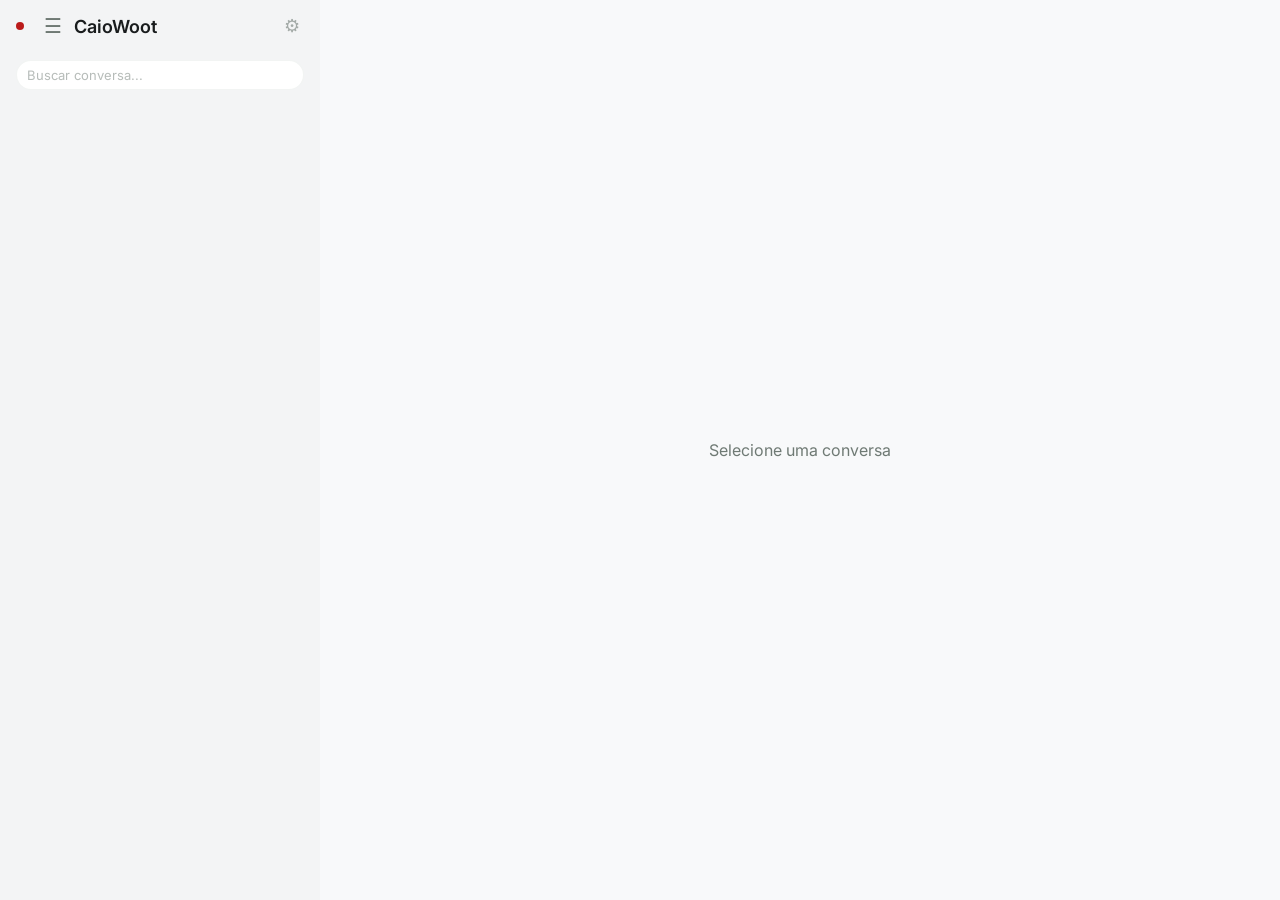
==== commit 527fec85: "Rewarm: seletor de data (sexta pra segunda, feriados, etc) Clicar o botão de reesquentar antes sempr" ====
--- a/app/static/index.html
+++ b/app/static/index.html
@@ -77,7 +77,7 @@
   </div>
   <div id="campaign-list">
     <button id="campaign-new-btn" onclick="showCampaignForm()">+ Nova campanha</button>
-    <button id="rewarm-d1-btn" onclick="startRewarmD1()">Reesquentar D-1</button>
+    <button id="rewarm-d1-btn" onclick="startRewarmLeads()">Reesquentar leads</button>
     <button id="cold-rewarm-btn" onclick="startColdRewarm()">Cold Rewarm</button>
     <div id="campaign-items"></div>
   </div>
@@ -103,6 +103,37 @@
   </div>
 </div>
 
+<div id="rewarm-date-modal" class="rewarm-modal" hidden>
+  <div class="rewarm-modal-backdrop" onclick="closeRewarmDateModal()"></div>
+  <div class="rewarm-modal-panel rewarm-date-panel" role="dialog" aria-modal="true" aria-labelledby="rewarm-date-modal-title">
+    <div class="rewarm-modal-header">
+      <h2 id="rewarm-date-modal-title">Reesquentar leads de:</h2>
+      <button class="rewarm-modal-close" onclick="closeRewarmDateModal()" aria-label="Fechar">&times;</button>
+    </div>
+    <div class="rewarm-date-body">
+      <label class="rewarm-date-option">
+        <input type="radio" name="rewarm-date-choice" value="yesterday" checked>
+        <span class="rewarm-date-label-main">Ontem</span>
+        <span class="rewarm-date-label-sub" id="rewarm-date-yesterday-sub"></span>
+      </label>
+      <label class="rewarm-date-option" id="rewarm-date-suggested-row" hidden>
+        <input type="radio" name="rewarm-date-choice" value="suggested">
+        <span class="rewarm-date-label-main" id="rewarm-date-suggested-main"></span>
+        <span class="rewarm-date-label-sub" id="rewarm-date-suggested-sub"></span>
+      </label>
+      <label class="rewarm-date-option">
+        <input type="radio" name="rewarm-date-choice" value="custom">
+        <span class="rewarm-date-label-main">Outra data</span>
+        <input type="date" id="rewarm-date-custom-input" class="rewarm-date-custom-input">
+      </label>
+    </div>
+    <div class="rewarm-modal-footer">
+      <button class="rewarm-card-remove" onclick="closeRewarmDateModal()">Cancelar</button>
+      <button id="rewarm-date-confirm-btn" onclick="confirmRewarmDate()">Gerar sugestões</button>
+    </div>
+  </div>
+</div>
+
 <div id="rewarm-modal" class="rewarm-modal" hidden>
   <div class="rewarm-modal-backdrop" onclick="closeRewarmModal()"></div>
   <div class="rewarm-modal-panel" role="dialog" aria-modal="true" aria-labelledby="rewarm-modal-title">
@@ -110,6 +141,7 @@
       <h2 id="rewarm-modal-title">Reesquentar D-1</h2>
       <button class="rewarm-modal-close" onclick="closeRewarmModal()" aria-label="Fechar">&times;</button>
     </div>
+    <div id="rewarm-modal-reference" class="rewarm-modal-reference" hidden></div>
     <div id="rewarm-modal-loading" class="rewarm-modal-loading">Gerando sugestões…</div>
     <div id="rewarm-modal-empty" class="rewarm-modal-empty" hidden>Nenhuma conversa elegível para reesquentamento no momento.</div>
     <div id="rewarm-modal-body" class="rewarm-modal-body" hidden>
--- a/app/static/css/rewarm.css
+++ b/app/static/css/rewarm.css
@@ -1,4 +1,56 @@
-/* Rewarm D-1 — botão na sidebar + modal de revisão */
+/* Rewarm — botão na sidebar + modal de revisão */
+
+.rewarm-modal-reference {
+  padding: 8px 16px;
+  font-size: 12px;
+  color: var(--color-text-secondary, #999);
+  border-bottom: 1px solid var(--color-border-muted, #2a2a2a);
+  background: var(--color-bg-subtle, rgba(0,0,0,0.2));
+}
+
+.rewarm-date-panel {
+  max-width: 420px;
+}
+
+.rewarm-date-body {
+  padding: 16px;
+  display: flex;
+  flex-direction: column;
+  gap: 12px;
+}
+
+.rewarm-date-option {
+  display: flex;
+  align-items: center;
+  gap: 10px;
+  padding: 10px 12px;
+  border: 1px solid var(--color-border-muted, #2a2a2a);
+  border-radius: var(--radius-md, 6px);
+  cursor: pointer;
+}
+
+.rewarm-date-option input[type="radio"] {
+  margin: 0;
+}
+
+.rewarm-date-label-main {
+  font-weight: 500;
+}
+
+.rewarm-date-label-sub {
+  color: var(--color-text-secondary, #999);
+  font-size: 12px;
+  margin-left: auto;
+}
+
+.rewarm-date-custom-input {
+  margin-left: auto;
+  background: var(--color-bg-elevated, #1e1e1e);
+  color: inherit;
+  border: 1px solid var(--color-border-muted, #2a2a2a);
+  border-radius: 4px;
+  padding: 4px 8px;
+}
 
 #rewarm-d1-btn {
   display: block;
--- a/app/static/css/cold_rewarm.css
+++ b/app/static/css/cold_rewarm.css
@@ -64,3 +64,54 @@
   background: var(--color-bg-subtle, rgba(0,0,0,0.2));
   border-radius: 4px;
 }
+
+.cold-card-name-link,
+.cold-skip-name-link {
+  color: var(--color-accent, #8b5cf6);
+  text-decoration: none;
+  cursor: pointer;
+  font-weight: 500;
+}
+
+.cold-card-name-link:hover,
+.cold-skip-name-link:hover {
+  text-decoration: underline;
+}
+
+.cold-skip-row {
+  padding: 10px 12px;
+  border-bottom: 1px solid var(--color-border-muted, #2a2a2a);
+  display: flex;
+  flex-direction: column;
+  gap: 6px;
+}
+
+.cold-skip-head {
+  display: flex;
+  justify-content: space-between;
+  align-items: center;
+  gap: 10px;
+  flex-wrap: wrap;
+}
+
+.cold-skip-chips {
+  display: flex;
+  gap: 4px;
+  flex-wrap: wrap;
+}
+
+.cold-skip-quote {
+  font-style: italic;
+  font-size: 12px;
+  color: var(--color-text-secondary, #999);
+  padding: 4px 8px;
+  border-left: 2px solid var(--color-border-muted, #333);
+  background: var(--color-bg-subtle, rgba(0,0,0,0.15));
+  border-radius: 3px;
+}
+
+.cold-skip-reasoning {
+  font-size: 12px;
+  color: var(--color-text-secondary, #888);
+  line-height: 1.4;
+}
